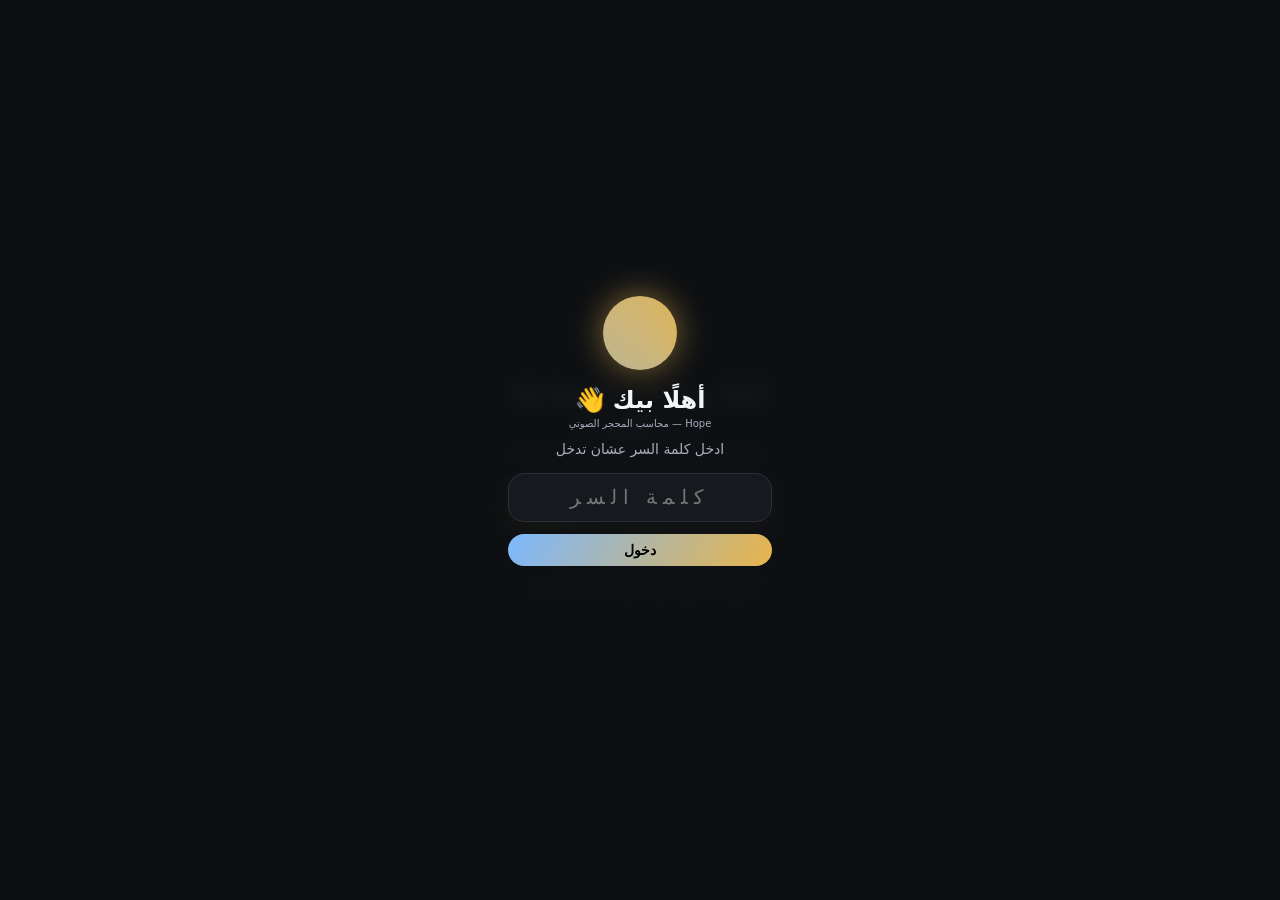
==== index.html @ be8435a7 "Hope v2.0 v13: public URL egptzone88.github.io, QR regenerated, sw v13" ====
<!doctype html>
<html lang="ar" dir="rtl">
<head>
<meta charset="utf-8" />
<meta name="viewport" content="width=device-width, initial-scale=1, viewport-fit=cover, user-scalable=no" />
<meta name="theme-color" content="#0e1013" />
<meta name="apple-mobile-web-app-capable" content="yes" />
<meta name="apple-mobile-web-app-status-bar-style" content="black" />
<meta name="apple-mobile-web-app-title" content="Hope v2.0" />
<link rel="manifest" href="/manifest.json" />
<link rel="apple-touch-icon" href="/icons/apple-touch-icon.png" />
<link rel="icon" type="image/png" href="/icons/icon-192.png" />
<link rel="stylesheet" href="/style.css" />
<title>Hope v2.0 — محجر حجر الفلتو</title>
</head>
<body data-state="boot" class="astra-v2">

<!-- ═══════ الدماغ الحي (خلف كل حاجة) ═══════ -->
<canvas id="brainCv" aria-hidden="true"></canvas>

<!-- ═══════ مقدمة «العقل» — شاشة ترحيب ساحرة بزر تخطٍّ direct للشات ═══════ -->
<div id="splash" class="splash">
  <div class="splash-inner">
    <div class="orb orb-hero" aria-hidden="true"></div>
    <h1 class="splash-title">Hope</h1>
    <p class="splash-sub">Hope — محاسب المحجر الصوتي</p>
    <p id="splashThought" class="splash-thought">عقله دلوقتي بيفكر…</p>
    <div class="splash-acts">
      <button id="splashSkip" class="btn-hero" type="button">ابدأ الشغل ➤</button>
    </div>
    <p class="splash-hint">اضغط «ابدأ» عشان تدخل على المحادثة والشات مباشرة</p>
  </div>
</div>

<!-- ═══════ الشريط العلوي ═══════ -->
<header id="top">
  <div id="orb" class="orb-sm" aria-hidden="true"></div>
  <div id="titles">
    <b>Hope</b>
    <span id="status">بيتهيأ…</span>
  </div>
  <button id="netSwitch" class="netswitch" data-mode="wait" type="button"
          title="حالة الشبكة — اضغط تحدّث">
    <span class="ns-track"><i class="ns-knob"></i></span>
    <span class="ns-txt" id="netSwTxt">CHECKING</span>
  </button>
  <button id="soundDot" class="sound-dot off" type="button" title="حالة الصوت — اضغط تفتح الصوت">🔇 <span class="sd-txt">الصوت مقفول</span></button>
  <button id="mindBtn" class="chip" type="button" title="شوف عالم عقله">🧠 عقله</button>
  <button id="brainBtn" class="chip" type="button" title="شوف شغله وهو بيحصل">⚡ شغله</button>
  <button id="qrBtn" class="ibtn" type="button" title="امسح بكاميرا التليفون">▦</button>
  <button id="googleBtn" class="chip ibtn" type="button" title="جوجل درايف">☁︎</button>
  <button id="newChat" class="ibtn" type="button" title="محادثة جديدة">🗨</button>
  <button id="setBtn" class="ibtn" type="button" title="إعدادات">⚙︎</button>
</header>

<!-- ═══════ لوحة الملاحة الحيّة — الهدف الحالي والمسافة (زي خرائط جوجل) ═══════ -->
<div id="navBar" class="navbar hidden" aria-hidden="true">
  <div class="nv-ico">🏁</div>
  <div class="nv-txt">
    <b id="nvTarget">—</b>
    <small id="nvMeta">—</small>
  </div>
  <div class="nv-prog"><i id="nvProg"></i></div>
  <button id="nvClose" class="nv-x" type="button" aria-label="إخفاء اللوحة">✕</button>
  <ul id="orderList" class="orders"></ul>
</div>

<!-- ═══════ الأعصاب الرئيسية (بتنبض مع شغله) ═══════ -->
<div id="regionLegend" aria-hidden="true">
  <button class="lchip" data-reg="front" type="button" style="--c:#4285f4"><i></i>تفكير وأدوات</button>
  <button class="lchip" data-reg="parietal" type="button" style="--c:#7cb8ff"><i></i>أفعال ونتيجة</button>
  <button class="lchip" data-reg="temporal" type="button" style="--c:#c77dff"><i></i>صوت وكلام</button>
  <button class="lchip" data-reg="occipital" type="button" style="--c:#3ddc84"><i></i>ذاكرة وملفات</button>
  <button class="lchip" data-reg="limbic" type="button" style="--c:#ff9d8a"><i></i>أسئلة وتعلّم</button>
  <button class="lchip" data-reg="stem" type="button" style="--c:#57d9e8"><i></i>اتصال وجوجل</button>
</div>

<!-- ═══════ شاشة: تكلّم (محادثة صوتية مع هوب — مفهوم Google Assistant) ═══════ -->
<section id="view-talk" class="view on">
<main id="chat" aria-live="polite"></main>

<!-- ═══════ اقتراحات ═══════ -->
<div id="chips" class="chips-wrap">
  <button class="sug" data-q="إيه أخبار ديون المحجر دلوقتي؟">الديون دلوقتي؟</button>
  <button class="sug" data-q="اعرض كشف المرتبات كامل">كشف المرتبات</button>
  <button class="sug" data-q="كسب ولا خسر في سبتمبر؟">كسب ولا خسر؟</button>
  <button class="sug" data-q="اقرا لي ملف الخزنة">اقرا الخزنة</button>
  <button class="sug" data-q="اعمل تقرير الشهر كله">تقرير الشهر</button>
  <button class="sug" data-q="إيه اللي محفوظ عندك عن محمد العرايشي؟">ذاكرتك</button>
</div>

<!-- ═══════ شريط الكتابة (شات كامل: إرفاق + إيموجي + صوت) ═══════ -->
<div id="composer">
  <button id="attachBtn" class="cbtn" type="button" aria-label="إرفاق" title="إرفاق">📎</button>
  <textarea id="text" rows="1" autocomplete="off" placeholder="اكتب لـهوب…"></textarea>
  <button id="emojiBtn" class="cbtn" type="button" aria-label="إيموجي" title="إيموجي">😊</button>
  <button id="sendBtn" class="cbtn sendbtn hidden" type="button" aria-label="إرسال" title="إرسال">➤</button>
  <button id="mic" type="button" aria-label="ميكروفون">
    <svg viewBox="0 0 24 24" width="26" height="26" fill="none">
      <path d="M12 15a3.5 3.5 0 0 0 3.5-3.5v-5a3.5 3.5 0 1 0-7 0v5A3.5 3.5 0 0 0 12 15Z" fill="currentColor"/>
      <path d="M6 11.5a6 6 0 0 0 12 0M12 17.5V21" stroke="currentColor" stroke-width="1.8" stroke-linecap="round"/>
    </svg>
    <span class="eq" aria-hidden="true"><i></i><i></i><i></i><i></i></span>
  </button>
</div>
<div id="attachMenu" class="popmenu hidden">
  <button type="button" data-a="image">🖼️ صورة من المعرض</button>
  <button type="button" data-a="camera">📷 كاميرا</button>
  <button type="button" data-a="file">📄 ملف / جدول</button>
  <button type="button" data-a="loc">📍 موقعي</button>
  <button type="button" data-a="screen">🖥 مشاركة شاشتي</button>
  <button type="button" data-a="devices">📡 أجهزة الشبكة</button>
</div>
<div id="emojiMenu" class="popmenu emoji hidden"></div>
<input id="upImage" type="file" accept="image/*" hidden />
<input id="upImageCam" type="file" accept="image/*" capture="environment" hidden />
<input id="upFile" type="file"
       accept=".txt,.csv,.md,.json,.log,.xml,.html,.htm,.py,.js,.sql,.ini,.yml,.yaml,.tsv,.xls,.xlsx"
       hidden />
</section>

<!-- ═══════ شاشة: المحادثات (Business Messages — رسائل العمل) ═══════ -->
<section id="view-chats" class="view">
  <div class="chats-head">
    <span>المحادثات</span>
    <span class="chats-me" id="imMe"></span>
    <button id="imNewGroup" class="ibtn hidden" type="button" title="جروب جديد">➕</button>
  </div>
  <div id="imList" class="chats-list"></div>
</section>

<!-- ═══════ شاشة: محادثة مفتوحة ═══════ -->
<section id="view-chat" class="view">
  <div class="chat-head">
    <button id="imBack" class="ibtn" type="button" title="رجوع">→</button>
    <div class="ch-av" id="imChatAv">🌤</div>
    <div class="ch-tt"><b id="imChatName">…</b><span id="imChatSub"></span></div>
  </div>
  <main id="imMsgs" class="im-msgs"></main>
  <div id="imComposer" class="im-composer">
    <button id="imLoc" class="ibtn" type="button" title="شارك موقعي">📍</button>
    <input id="imText" type="text" placeholder="اكتب رسالة…" autocomplete="off" />
    <button id="imRec" class="ibtn" type="button" title="سجّل رسالة صوتية">🎤</button>
    <button id="imSend" class="ibtn gold" type="button" title="ابعت">➤</button>
  </div>
</section>

<!-- ═══════ شاشة: المساعدون (مصنع مساعدات الشغل) ═══════ -->
<section id="view-agents" class="view">
  <div class="ag-head"><span>🤖 مساعدات الشغل</span>
    <p class="hint">من قوالب جاهزة — أو اصنع مساعدك الخاص باسمه وشغله ومهاراته</p>
  </div>
  <div id="agTemplates" class="ag-grid"></div>
  <div class="ag-build" id="agBuildBox">
    <h3>🛠 اصنع مساعدك الخاص</h3>
    <input id="agvName" type="text" placeholder="اسمه (مثال: مسؤول الشحن)" autocomplete="off" />
    <textarea id="agJob" rows="2" placeholder="شغله باختصار (مثال: بيتابع العربيات والشحنات اليومية)"></textarea>
    <div id="agSkills" class="ag-skills"></div>
    <button id="agCreate" class="btn-gold" type="button">اتبع المساعد ✔</button>
  </div>
</section>

<!-- ═══════ شريط التنقّل السفلي ═══════ -->
<nav id="nav">
  <button data-v="chats" type="button"><i>💬</i><span>المحادثات</span><em id="navUnread" class="badge hidden">0</em></button>
  <button data-v="talk" type="button" class="on"><i>🎙</i><span>تكلّم</span></button>
  <button data-v="agents" type="button"><i>🤖</i><span>المساعدون</span></button>
</nav>

<!-- ═══════ طبقة رمز الدخول ═══════ -->
<!-- ═══════ أول مرة: ترحيب + دخول جوجل + أمان ═══════ -->
<div id="welcome" class="overlay hidden">
  <div class="gate-card">
    <div class="orb orb-gate"></div>
    <h2>أهلًا بيك في <b>Hope</b> 🌤 — «هوب»</h2>
    <p class="bsub">مساعد مكتب محجر حجر الفلتو — شغّال محليًا على جهازك أنت:
      كل بياناتك (الإكسل، الذاكرة، واتساب) محفوظة على الـPC بتاعك، ومافيش أي طرف تالت
      ليه وصول غيرك أنت.</p>
    <div class="btn-row">
      <button id="welGoogle" class="btn-gold" type="button">ابدأ بحساب جوجل ☁︎</button>
      <button id="welLocal" class="mini" type="button">دخول محلي ➤</button>
    </div>
    <p class="bsub" id="welMsg"></p>
    <p class="bsub">🔒 الـAPI key بتاع جيميني بيفضل على الـPC مش على التليفون — والويب شغال
      برموز دخول خاصة بيك بس.</p>
  </div>
</div>

<div id="gate" class="overlay hidden">
  <div class="gate-card">
    <div class="orb orb-gate"></div>
    <h2>أهلًا بيك 👋</h2>
    <p class="bsub">Hope — محاسب المحجر الصوتي</p>
    <p>ادخل كلمة السر عشان تدخل</p>
    <input id="gateInput" type="password" inputmode="numeric" autocomplete="off" placeholder="كلمة السر" />
    <button id="gateBtn" type="button">دخول</button>
    <p id="gateErr" class="err"></p>
  </div>
</div>

<!-- ═══════ دخول بكلمة السر الوحيدة ═══════ -->
<div id="login" class="overlay hidden">
  <div class="gate-card">
    <div class="orb orb-gate"></div>
    <h2 id="lgTitle">تسجيل الدخول</h2>
    <p class="bsub" id="lgSub">كلمة السر بس — الدخول محلي على جهازك بس 🔒</p>
    <div id="lgStep1">
      <input id="lgPass" type="password" inputmode="numeric" dir="ltr"
             placeholder="كلمة السر" autocomplete="current-password" />
      <button id="lgMain" class="btn-gold" type="button">دخول ✔</button>
    </div>
    <p id="lgErr" class="err"></p>
    <p class="bsub">🔒 كل حاجة (الرسائل/الذكريات/الأرقام) محفوظة على الـPC بتاع المكتب —
      ومافيش طرف تالت بينكم.</p>
  </div>
</div>

<!-- ═══════ بانر التثبيت ═══════ -->
<div id="install" class="banner hidden">
  <span>ضيف Hope للشاشة الرئيسية</span>
  <button id="installYes" type="button">تثبيت</button>
  <button id="installNo" type="button" aria-label="إغلاق">✕</button>
</div>

<!-- ═══════ QR سريع — امسحه بكاميرا التليفون يفتح التطبيق ═══════ -->
<div id="qrOverlay" class="overlay hidden">
  <div class="gate-card qr-card">
    <div class="orb orb-gate"></div>
    <h2>افتح Hope من التليفون 📱</h2>
    <p class="bsub">وجّه كاميرا التليفون على الرمز ده — أو دوس على الأيقونة تحت.</p>
    <img id="qrImg" alt="QR" width="208" height="208" />
    <p id="qrUrl" class="qr-url"></p>
    <div class="qr-acts">
      <button id="qrOpen" type="button">افتح في تبويب جديد</button>
      <button id="qrNetlify" type="button" class="netlify-entry">
        <span class="net-icon">🚀</span> افتح على Netlify
      </button>
      <button id="qrClose" type="button" class="ghost">✕ إغلاق</button>
    </div>
    <p class="qr-hint">لو الكاميرا ما اشتغلتش: انسخ الرابط وافتحه في كروم على التليفون (نفس الواي فاي).</p>

    <!-- أيقونة التطبيق العامة — نفس اللوقو، قابلة للنقر والمسح -->
    <div class="netlify-qr-block">
      <p class="bsub">📲 رمز التطبيق على الإنترنت — امسحه أو دوس عليه:</p>
      <a id="netlifyQrLink" class="netlify-qr-link" href="https://egptzone88.github.io/"
         target="_blank" rel="noopener" title="افتح Hope على النت">
        <img id="qrNetlifyImg" src="/icons/qr-netlify.png" alt="QR تطبيق الإنترنت" width="176" height="176" />
      </a>
      <p class="bsub" dir="ltr">https://egptzone88.github.io/</p>
    </div>
  </div>
</div>

<!-- ═══════ شاشة العقل (وضع الواقع — شوف شغله وهو بيحصل) ═══════ -->
<div id="brain" class="brain hidden">
  <div class="brain-head">
    <b>🧠 عالم Hope</b>
    <span id="liveDot" class="livedot" title="بث حي">●</span>
    <button id="brainClose" class="bclose" type="button" aria-label="إغلاق">✕</button>
  </div>
  <div class="brain-tabs">
    <button data-bt="feed" class="on" type="button">النشاط الحي</button>
    <button data-bt="tasks" type="button">مهامه 📌</button>
    <button data-bt="notes" type="button">ملفاته 📂</button>
    <button data-bt="apps" type="button">وصلاته 🔗</button>
    <button data-bt="wa" type="button">واتساب 💬</button>
    <button data-bt="map" type="button">خريطة 🗺</button>
    <button data-bt="browse" type="button">متصفحه 🖥</button>
    <button data-bt="files" type="button">ملفات النظام 📁</button>
    <button data-bt="draw" type="button">رسم ✏️</button>
    <button data-bt="agents" type="button">مساعديه 🤖</button>
  </div>

  <!-- سؤال Hope للمدير (تعلّم ذاتي) -->
  <div id="qBox" class="qbox hidden">
    <div class="qhead">❓ Hope محتاج يفهم منك</div>
    <div id="qText" class="qtext"></div>
    <div id="qOpts" class="qopts"></div>
    <div class="qrow">
      <input id="qInput" placeholder="اكتب إجابتك…" />
      <button id="qSend" type="button">إرسال</button>
    </div>
  </div>

  <!-- سجل النشاط الحي -->
  <div id="bt-feed" class="btab on">
    <div id="feedList" class="feed"></div>
  </div>

  <!-- مهامه وتذكيراته (Hope بيوصّلها بتنبيه في ميعادها) -->
  <div id="bt-tasks" class="btab">
    <div id="taskList" class="feed"></div>
  </div>

  <!-- مساحة العمل: ملفاته، ذاكرته، ملاحظاته -->
  <div id="bt-notes" class="btab">
    <div id="wsList" class="feed"></div>
    <div id="wsRead" class="wsread hidden">
      <div class="wsread-head"><b id="wsTitle"></b><button id="wsClose" type="button">✕</button></div>
      <pre id="wsBody" class="wsbody"></pre>
      <div class="wsread-acts">
        <button id="wsAsk" class="btn-gold" type="button">🎙 اسأل Hope عنها</button>
      </div>
    </div>
  </div>

  <!-- المساعدين الفرعيين -->
  <div id="bt-agents" class="btab">
    <p class="hint">Hope بيستدعي مساعدين متخصصين يشتغلوا معاه في نفس الوقت — تقدر انت كمان تستدعيهم.</p>
    <div class="agent-chips">
      <button class="sug arole" type="button" data-role="مكتب" data-task="راجع ديون الموردين وقول مين أكبر دين">🧑‍💼 المكتب</button>
      <button class="sug arole" type="button" data-role="ذاكرة" data-task="لخص أهم الذكريات المحفوظة عن العاملين">🧠 الذاكرة</button>
      <button class="sug arole" type="button" data-role="تقارير" data-task="اقترح تقرير شهري مبسط للمدير">📊 التقارير</button>
      <button class="sug arole" type="button" data-role="جوجل" data-task="اشرحلي إيه اللي محتاج يتزامن على جوجل درايف">☁︎ جوجل</button>
      <button class="sug arole" type="button" data-role="تعلم" data-task="اقترح 3 حاجات جديدة تتعلمها عشان تخدم المدير أحسن">🎓 التعلم</button>
    </div>
    <form id="agentForm" class="agentform">
      <input id="agRole" placeholder="اسم المساعد (مكتب/ذاكرة/تقارير/جوجل/تعلم)" />
      <textarea id="agTask" rows="2" placeholder="المهمة…"></textarea>
      <button class="btn-gold" type="submit">🚀 استدعِ المساعد</button>
    </form>
    <div id="agentLog" class="feed"></div>
  </div>

  <!-- الوصلات (Applets): تطبيقات وخدمات خارجية -->
  <div id="bt-apps" class="btab">
    <p class="hint">وصّل Hope بأدوات برّه بضغطة واحدة — حساب جوجل، مفتاح جيت هاب، بريد SMTP…
      والمتصفح والطقس والواتساب مدمجين دايمًا.</p>
    <div id="apList" class="aplist"></div>
  </div>

  <!-- ✏️ لوحة الرسم (Canvas) — قلم/لون/ممحاة/تراجع/حفظ — لمس على التليفون -->
  <div id="bt-draw" class="btab">
    <div class="drawbar">
      <button id="dwPen" class="mini on" type="button">✏️ قلم</button>
      <input id="dwColor" type="color" value="#151515" title="لون القلم">
      <input id="dwSize" type="range" min="1" max="26" value="4" title="سُمك الخط">
      <button id="dwEraser" class="mini" type="button">🧽 ممحاة</button>
      <button id="dwUndo" class="mini" type="button">↩ تراجع</button>
      <button id="dwClear" class="mini" type="button">🗑 فضي</button>
      <button id="dwSave" class="mini gold" type="button">💾 حفظ PNG</button>
    </div>
    <canvas id="dwCv" class="drawcv"></canvas>
    <p class="hint">ارسم بإصبعك على التليفون أو بالماوس على الكمبيوتر — «حفظ» بينزّل الرسمة PNG على الجهاز.</p>
  </div>

  <!-- واتساب المدير: ردّ تلقائي على العمال والموردين بمستويات صلاحية -->
  <div id="bt-wa" class="btab">
    <p class="hint">واتسابك شغّال محليًا على الـPC بتاعك (من غير أي طرف تالت) —
      فعّل الردّ التلقائي في أي جروب، وحدّد صلاحية كل واحد يتكلم.</p>
    <div class="wa-bar">
      <span id="waSt" class="wa-st">بيحمّل…</span>
      <button id="waRefresh" class="mini" type="button">تحديث 🔄</button>
    </div>
    <div id="waChats" class="feed"></div>
    <div class="set-sec-head" style="margin-top:10px"><span>🔐 صلاحيات الأشخاص</span></div>
    <p class="hint">full = كل بيانات المحجر · self = مرتبه وأيامه هو · basic = بدون أرقام · none = ردود مهذبة فقط</p>
    <div id="waAccess" class="feed"></div>
  </div>

  <!-- خريطة المكان 3D: مواقع العمال (واتساب + GPS) -->
  <div id="bt-map" class="btab">
    <div class="map-bar">
      <button id="mapMe" class="mini gold" type="button">📍 شارك موقعي</button>
      <button id="mapRefresh" class="mini" type="button">تحديث 🔄</button>
      <span class="hint">آخر تحديث: <span id="mapTs">—</span></span>
    </div>
    <div id="map3d" class="map3d"><div class="map-msg" id="mapMsg">بنحمّل الخريطة… (أول مرة تحتاج إنترنت)</div></div>
    <div id="mapList" class="feed"></div>
  </div>

  <!-- متصفحه: يشوفه وهو بيفتح الصفحات (Browser-use شايف الشاشة) -->
  <div id="bt-browse" class="btab">
    <div class="brbar">
      <span class="brdot" aria-hidden="true"></span>
      <span id="brUrl">لسه ما فتحش حاجة…</span>
      <a id="brOpen" class="brlink hidden" target="_blank" rel="noopener" title="افتح في نافذة">↗</a>
    </div>
    <div id="brPreview" class="brpreview">
      <div id="brText" class="brtext">أي صفحة يفتحها Hope بتظهر هنا حيًا — العنوان والمتن —
        كأنك شايف شاشته وهو بيشتغل على المهمة.</div>
      <iframe id="brFrame" class="brframe hidden"
              sandbox="allow-scripts allow-popups allow-forms"
              title="صفحة Hope الحالية" referrerpolicy="no-referrer"></iframe>
    </div>
    <div id="brSteps" class="brsteps"></div>
  </div>

  <!-- 📁 متصفح الملفات الداخلي — يشوف ملفات Hope والذاكرة المخزنة -->
  <div id="bt-files" class="btab">
    <div class="file-browser">
      <div class="file-header">
        <span>📁 ملفات النظام والذاكرة</span>
        <div class="file-path" id="filePath">.</div>
      </div>
      <div class="file-list" id="fileList"></div>
      <div class="file-actions">
        <button id="fileRefresh" class="mini" type="button">تحديث 🔄</button>
        <button id="fileUp" class="mini" type="button">↑ إلى الأعلى</button>
      </div>
    </div>
    <!-- مشاهد الملف -->
    <div id="fileViewer" class="file-viewer hidden">
      <div class="file-view-head">
        <span id="fileViewName"></span>
        <button id="fileViewClose" type="button">✕</button>
        <button id="fileViewAsk" class="btn-gold" type="button">🎙 اسأل Hope عنها</button>
      </div>
      <div class="file-view-body">
        <pre id="fileViewContent"></pre>
      </div>
    </div>
  </div>
</div>

<div id="toast" class="toast hidden"></div>

<!-- ═══════ الإعدادات ═══════ -->
<div id="setSheet" class="overlay hidden">
  <div class="gate-card set-card">
    <div class="orb orb-gate"></div>
    <h2>⚙︎ إعدادات Hope</h2>
    <label class="setrow"><span>صوت Hope</span>
      <select id="voiceSel">
        <option>Puck</option><option>Kore</option><option>Charon</option>
        <option>Fenrir</option><option>Aoede</option><option>Leda</option><option>Zephyr</option>
      </select>
    </label>
    <div class="setrow"><span>رابط التطبيق على Netlify 🌐</span>
      <input id="netlifyUrl" type="url" placeholder="https://egptzone88.github.io/" dir="ltr" />
    </div>
    <div class="setrow"><span>تنبيهات أسئلته 🔔</span>
      <button id="notifBtn" class="mini" type="button">تفعيل</button></div>
    <div class="setrow"><span>سجل المحادثة</span>
      <button id="setNewChat" class="mini" type="button">محادثة جديدة 🗨</button></div>
    <div class="setrow"><span>لوحة التحكم الكاملة</span>
      <a class="mini alink" href="/panel">↗ فتح</a></div>

    <!-- ── المكالمة الصوتية الدائم (Wake word — «هوب» يصحى لوحده) ── -->
    <div class="set-sec-head" id="callHead">
      <span>📞 مكالمة صوتية دائمة</span>
      <button id="callToggle" class="mini" type="button">عرض ▾</button>
    </div>
    <div id="callBox" class="set-sec hidden">
      <p class="bsub">فعّل ده والتليفون بيفضل يسمع باسمي «هوب» — أول ما تقوله بيفتح
        ويسمعك ويردّ عليك من غير ما تفتح التطبيق ولا تضغط حاجة. زي مكالمة مفتوحة معاك.</p>
      <div class="setrow"><span>الاستماع الدائم</span>
        <button id="alwaysBtn" class="mini" type="button">🔇 فعّل مكالمة صوتية</button></div>
      <p class="bsub">📱 أول ما تقول «هوب» أو «يا هوب» بيفتح ويستقبلك. اسأله وقوله
        «خلاص» أو «كفاية» يقفل المايك ويرجع يستنى تاني.</p>
      <p class="bsub">🔋 نصيحة: سيب التليفون موصول بالشاحن وافتح التطبيق في الخلفية
        عشان الاستماع ما يفصلش.</p>
      <div class="btn-row"><button id="wakeWl" class="mini" type="button">إبقاء الشاشة مفتوحة 🌙</button></div>
    </div>

    <!-- ── الأذونات (وضع إذن مبسّط — أيقونة لكل صلاحية) ── -->
    <div class="set-sec-head" id="permHead">
      <span>🔐 الأذونات</span>
      <button id="permToggle" class="mini" type="button">عرض ▾</button>
    </div>
    <div id="permBox" class="set-sec hidden">
      <p class="bsub">كل صلاحية ليها وظيفة واضحة — دوس على أي صف تمنحه، أو «امنح الكل» مرة واحدة.</p>
      <div id="permList" class="perm-list"></div>
      <div class="btn-row"><button id="permAll" class="mini gold" type="button">امنح الكل ⚡</button></div>
      <p class="bsub">🔒 كل الأذونات دي بتشتغل محليًا — مافيش أي بيانات بتتبعت لجهة تالتة غير جيميني (للجواب الصوتي) بس.</p>
    </div>

    <!-- ── المزوّدات ── -->
    <div class="set-sec-head" id="provHead">
      <span>🧩 مزوّدات الذكاء الاصطناعي</span>
      <button id="provToggle" class="mini" type="button">عرض ▾</button>
    </div>
    <div id="provBox" class="set-sec hidden">
      <p class="bsub">اختار تشتغل بأونلاين (مفتاحك أنت) أو محلي على جهازك. خطوات بسيطة:</p>
      <div class="prov-active" id="provActive">—</div>
      <div id="provList" class="chip-list"></div>
      <div class="mini-form">
        <select id="provKind">
          <option value="gemini">جوجل جيميني (أونلاين)</option>
          <option value="openai">متوافق مع OpenAI (OpenRouter/Groq/DeepSeek…)</option>
          <option value="ollama">Ollama (محلي — بدون إنترنت)</option>
        </select>
        <input id="provName" type="text" placeholder="اسم يسهل تذكّره (اختياري)">
        <input id="provBase" type="text" placeholder="العنوان (base_url) — فيه افتراضي">
        <input id="provKey" type="password" placeholder="المفتاح API (اختياري للـOllama)">
        <input id="provModel" type="text" placeholder="اسم الموديل (مثل gemini-2.5-flash)">
        <div class="btn-row">
          <button id="provTest" class="mini" type="button">تجربة الاتصال</button>
          <button id="provSave" class="mini gold" type="button">حفظ ✔</button>
          <button id="provNew" class="mini" type="button">جديد ➕</button>
        </div>
        <div id="provMsg" class="bsub"></div>
      </div>

      <!-- مفاتيح جيميني — تبديل تلقائي لو مفتاح اتعذّر (429) -->
      <div class="prov-active">🔑 مفاتيح جيميني (تبديل تلقائي عند الازدحام)</div>
      <p class="bsub">لو مفتاح رجّع «429» بيبرّد لوحده ونجرّب اللي بعده تلقائيًا —
        ضيف أي مفتاح تاني هنا من غير ما تغيّر حاجة.</p>
      <div id="keyList" class="chip-list"></div>
      <div id="keyReady" class="bsub">—</div>
      <div class="mini-form">
        <input id="keyNew" type="password" dir="ltr" autocomplete="off"
               placeholder="مفتاح جيميني جديد (AI Studio)" />
        <div class="btn-row">
          <button id="keyAdd" class="mini gold" type="button">إضافة مفتاح ➕</button>
        </div>
        <div id="keyMsg" class="bsub"></div>
      </div>
    </div>

    <!-- ── موديل جوجل على الجهاز (أوفلاين كامل) ── -->
    <div class="set-sec-head" id="odHead">
      <span>📱 موديل جوجل على الجهاز (أوفلاين كامل)</span>
      <button id="odToggle" class="mini" type="button">عرض ▾</button>
    </div>
    <div id="odBox" class="set-sec hidden">
      <p class="bsub">Gemma (جوجل) شغّال جوّه المتصفح نفسه: لو السيرفر قطع
        (الواي فاي فصل / بره المكتب) الردود بتيجي من الجهاز — صفر إنترنت،
        صفر اشتراك، وكل البيانات بتفضل عندك. أول تنزيل بس محتاج نت
        وبيتخزّن في المتصفح للأبد.</p>
      <div class="prov-active" id="odStatus">—</div>
      <div id="odProgressWrap" class="od-progress hidden"><div id="odProgress"></div></div>
      <div class="mini-form">
        <select id="odModel">
          <option value="gemma-4-E2B-it-q4f16_1-MLC">Gemma 4 E2B — الأقوى (تنزيل ≈2.9GB)</option>
          <option value="gemma-2-2b-it-q4f16_1-MLC-1k">Gemma 2 2B — متوازن (تنزيل ≈1.6GB)</option>
          <option value="gemma3-1b-it-q4f16_1-MLC">Gemma 3 1B — أخف وأسرع للهواتف (تنزيل ≈750MB)</option>
        </select>
        <div class="btn-row">
          <button id="odOn" class="mini gold" type="button">تنزيل وتفعيل ⬇</button>
          <button id="odOff" class="mini" type="button">إيقاف ✕</button>
        </div>
        <div id="odMsg" class="bsub"></div>
      </div>
      <p class="bsub">💡 للموبايل اختار موديل أخف (Gemma 3 1B) — وللّاب اختار
        Gemma 4 E2B. التفعيل ده على الجهاز الحالي بس (كل جهاز بينزّل مرّة).</p>
    </div>

    <!-- ── موديلات أوفلاين على السيرفر (Gemma على Ollama) ── -->
    <div class="set-sec-head" id="ollHead">
      <span>💾 موديلات أوفلاين على السيرفر (Gemma — بدون إنترنت)</span>
      <button id="ollToggle" class="mini" type="button">عرض ▾</button>
    </div>
    <div id="ollBox" class="set-sec hidden">
      <p class="bsub">لو حبيت تشغّل موديل محلي على الـPC نفسه (Ollama) عشان تشتغل
        من غير إنترنت نهائيًا — نزّله من هنا بضغطة واحدة والسيرفر يتابع التقدّم.
        ده غير موديل المتصفح اللي فوق (اللي بيشتغل على التليفون لوحده).</p>
      <div class="prov-active" id="ollStatus">—</div>
      <div id="ollProgWrap" class="od-progress hidden"><div id="ollProg"></div></div>
      <div id="ollMsg" class="bsub"></div>
      <div class="mini-form">
        <div id="ollInstalled" class="chip-list bsub">—</div>
        <div class="bsub">📌 مقترح للتنزيل:</div>
        <div id="ollCatalog" class="chip-list"></div>
      </div>
      <p class="bsub">💡 Gemma 4B أحسن توازن للاستخدام اليومي — وكل الموديلات دي
        بتفضل على جهازك انت بس، ما بتتبعتش لجهة تالتة.</p>
    </div>

    <!-- ── المساعدات المخصّصة ── -->
    <div class="set-sec-head" id="agentHead">
      <span>🤖 المساعدات المتخصّصة</span>
      <button id="agentToggle" class="mini" type="button">عرض ▾</button>
    </div>
    <div id="agentBox" class="set-sec hidden">
      <p class="bsub">اضف مساعد متخصص بنفسك — أو اطلب من Hope يعمله («اعمل مساعد فاحص ديون»).</p>
      <div id="agentList" class="chip-list"></div>
      <div class="mini-form">
        <input id="agName" type="text" placeholder="اسم المساعد (مثل: فاحص ديون)">
        <input id="agSpec" type="text" placeholder="التخصص باختصار">
        <input id="agPrompt" type="text" placeholder="شخصيته/تعليماته (اختياري)">
        <div class="btn-row">
          <button id="agSave" class="mini gold" type="button">إضافة ➕</button>
          <button id="agRefresh" class="mini" type="button">تحديث 🔄</button>
        </div>
        <div id="agMsg" class="bsub"></div>
      </div>
    </div>

    <!-- ── المستخدمون (دخول بالتليفون — للمدير) ── -->
    <div class="set-sec-head" id="usrHead">
      <span>👥 المستخدمون (دخول بالتليفون)</span>
      <button id="usrToggle" class="mini" type="button">عرض ▾</button>
    </div>
    <div id="usrBox" class="set-sec hidden">
      <p class="bsub">العمال يدخلوا برقم تليفونهم + PIN. كود الـOTP بيوصل هنا
        (صندوق محلي بدل الـSMS):</p>
      <div id="usrList" class="chip-list"></div>
      <div id="usrOtps" class="bsub"></div>
      <div class="mini-form">
        <input id="usrPhone" type="tel" dir="ltr" inputmode="numeric" maxlength="11"
               placeholder="رقم التليفون 01xxxxxxxxx" />
        <input id="usrName" type="text" placeholder="الاسم (يظهر في المحادثات)" />
        <input id="usrPin" type="password" dir="ltr" inputmode="numeric"
               placeholder="PIN (٤ أرقام أو أكتر)" />
        <select id="usrAccess">
          <option value="self">self — هو بس (مرتبه وأيامه)</option>
          <option value="basic">basic — معلومات عامة بدون أرقام</option>
          <option value="full">full — كل بيانات المحجر</option>
          <option value="none">none — ردود مهذبة فقط</option>
        </select>
        <div class="btn-row">
          <button id="usrAdd" class="mini gold" type="button">إضافة ➕</button>
          <button id="usrRefresh" class="mini" type="button">تحديث 🔄</button>
        </div>
        <div id="usrMsg" class="bsub"></div>
      </div>
    </div>

    <p class="bsub">Hope v2 — محجر حجر الفلتو</p>
    <button id="setClose" class="btn-gold" type="button">تمام</button>
  </div>
</div>

<script src="/brain.js"></script>
<script src="/store.js"></script>
<script src="/offline.js"></script>
<script src="/sync.js"></script>
<script src="/ondevice.js"></script>
<script src="/app.js"></script>
<script src="/im.js"></script>
</body>
</html>
---- style.css ----
/* ═══════════════════════════════════════════════════
   Hope · هوب — محجر حجر الفلتو · واجهة Gemini-style داكنة
   ═══════════════════════════════════════════════════ */
/* Astra 6 V2 Design Tokens — Hope v2.0 */
:root {
  --bg0: #0e1013;
  --bg1: #16191e;
  --bg2: #1e232a;
  --fg0: #f2f4f7;
  --fg1: #a8b0bd;
  --line: #2a3038;
  --brand: #e8b44a;
  --ok: #35c98a;
  --warn: #f5c518;
  --danger: #ef6b6b;
  --info: #7cb8ff;
  --shadow: rgba(14, 16, 19, .4);
  --radius: 10px;
  --radius-lg: 16px;
  --radius-full: 999px;
  --space-1: 4px;
  --space-2: 8px;
  --space-3: 12px;
  --space-4: 16px;
  --space-5: 24px;
  --space-6: 32px;
  --type-xs: 10px;
  --type-s: 12px;
  --type-m: 14px;
  --type-l: 16px;
  --type-xl: 20px;
  --type-xxl: 28px;
  --safe-t: env(safe-area-inset-top, 0px);
  --safe-b: env(safe-area-inset-bottom, 0px);
}
* { box-sizing: border-box; -webkit-tap-highlight-color: transparent; }
html, body { height: 100%; }
body {
  margin: 0; background: var(--bg0); color: var(--fg0);
  font-family: "IBM Plex Sans Arabic", "Tajawal", "Segoe UI", Tahoma, system-ui, sans-serif;
  display: flex; flex-direction: column; overflow: hidden;
  overscroll-behavior: none;
  direction: rtl;
}

/* ═══════ الدماغ الحي (كانفس ورا كل حاجة) ═══════ */
#brainCv {
  position: fixed; inset: 0; width: 100%; height: 100%;
  z-index: 0; pointer-events: none;
  transition: opacity .55s ease, transform .55s ease, filter .55s ease;
}
/* المحادثة فوق الدماغ بطبقة شبه شفافة */
#top, #chat, #chips, #composer { position: relative; z-index: 1; }
#chat { background: linear-gradient(180deg, rgba(14,15,19,0) 0%, rgba(14,15,19,.28) 22%, rgba(14,15,19,.48) 100%); }

/* لما يفتح شاشة الشغله → الدماغ يرجع للخلفية تحت الفيد ويفضل حيّ */
body.brain-open #brainCv {
  transform: scale(.72) translateY(30%);
  opacity: .95; filter: brightness(1.2) saturate(.95);
}

/* ═══════ مقدمة «العقل» — شاشة ترحيب ساحرة + زر تخطٍّ ═══════ */
.splash {
  position: fixed; inset: 0; z-index: 40;
  display: flex; align-items: center; justify-content: center;
  background: radial-gradient(ellipse at 50% 42%, rgba(10,12,22,.2) 0%, rgba(8,9,15,.72) 70%, rgba(6,7,12,.9) 100%);
  transition: opacity .6s ease, visibility .6s ease;
  padding: 24px;
}
.splash.gone { opacity: 0; visibility: hidden; pointer-events: none; }
.splash-inner {
  text-align: center; max-width: 460px;
  animation: splashRise .9s cubic-bezier(.2,.8,.2,1);
}
@keyframes splashRise { from { opacity: 0; transform: translateY(22px) scale(.97); } to { opacity: 1; transform: none; } }
.orb-hero {
  width: 108px; height: 108px; border-radius: 50%; margin: 0 auto 22px;
  background: var(--grad); background-size: 340% 340%;
  animation: spinGrad 8s linear infinite, heroPulse 3.2s ease-in-out infinite;
  box-shadow: 0 0 44px rgba(120,110,255,.6), 0 0 90px rgba(90,130,255,.35);
}
@keyframes heroPulse { 0%,100% { transform: scale(1); } 50% { transform: scale(1.07); } }
.splash-title {
  font-size: 40px; margin: 0 0 6px; letter-spacing: .5px;
  background: linear-gradient(90deg, #9cc0ff, #c9a8ff, #ff9d8a);
  -webkit-background-clip: text; background-clip: text; color: transparent;
  filter: drop-shadow(0 2px 18px rgba(140,150,255,.4));
}
.splash-sub { font-size: 16px; color: var(--text); opacity: .92; margin: 0 0 18px; }
.splash-thought {
  font-size: 13.5px; color: #9bb7ff; min-height: 20px; margin: 0 auto 26px;
  max-width: 90%; opacity: .85; font-style: italic;
}
.splash-acts { display: flex; gap: 12px; justify-content: center; }
.btn-hero {
  border: none; cursor: pointer; font-family: inherit;
  background: linear-gradient(90deg, #4285f4, #9b72cb); color: #fff;
  font-size: 17px; font-weight: 600; padding: 14px 38px; border-radius: 999px;
  box-shadow: 0 8px 30px rgba(80,110,255,.5);
  transition: transform .2s ease, box-shadow .2s ease;
}
.btn-hero:hover { transform: translateY(-2px) scale(1.03); box-shadow: 0 12px 40px rgba(80,110,255,.65); }
.btn-hero:active { transform: scale(.98); }
.splash-hint { font-size: 12px; color: var(--muted); margin-top: 18px; }
/* وضع «العقل» من الهيدر: نفس الإخفاء لكن بزر رجوع */
body.mindview .splash { opacity: 0; visibility: hidden; pointer-events: none; }

/* ═══════ الرأس ═══════ */
#top {
  display: flex; align-items: center; gap: var(--space-2);
  padding: calc(var(--space-2) + var(--safe-t)) var(--space-3) var(--space-2);
  border-bottom: 1px solid var(--line);
  background: rgba(22, 25, 30, .88); backdrop-filter: blur(12px);
  z-index: 5;
}
.orb-sm {
  width: 34px; height: 34px; border-radius: 50%;
  background: conic-gradient(from 0deg, var(--brand), var(--info), var(--brand));
  background-size: 300% 300%;
  animation: spinGrad 7s linear infinite;
  box-shadow: 0 0 14px rgba(232, 180, 74, .45);
  flex: 0 0 auto;
}
#titles { flex: 1; min-width: 0; display: flex; flex-direction: column; line-height: 1.25; }
#titles b { font-size: var(--type-l); color: var(--fg0); }
#status { font-size: var(--type-xs); color: var(--fg1); }
.chip {
  border: 1px solid var(--line); background: var(--bg1); color: var(--fg1);
  border-radius: var(--radius-full); padding: var(--space-1) var(--space-3);
  font-size: var(--type-s); cursor: pointer; transition: all .25s; flex: 0 0 auto;
}
.chip.ok { color: var(--ok); border-color: rgba(53, 201, 138, .5); }
.chip.warn { color: var(--warn); border-color: rgba(245, 197, 24, .4); }

/* ═══════ مفتاح الشبكة — ONLINE / OFFLINE (مفتاح حقيقي بحركة) ═══════ */
.netswitch {
  display: inline-flex; align-items: center; gap: var(--space-2); flex: 0 0 auto;
  background: rgba(255, 255, 255, .05); border: 1px solid rgba(255, 255, 255, .12);
  border-radius: var(--radius-full); padding: var(--space-1) var(--space-3) var(--space-1) var(--space-1);
  cursor: pointer; transition: all .25s; direction: ltr; color: inherit;
}
.netswitch:hover { border-color: rgba(255, 255, 255, .32); transform: translateY(-1px); }
.ns-track {
  position: relative; width: 30px; height: 16px; border-radius: var(--radius-full);
  background: #3a3f4a; transition: background .3s, box-shadow .3s; flex: 0 0 auto;
}
.ns-knob {
  position: absolute; top: 2px; left: 2px; width: 12px; height: 12px;
  border-radius: 50%; background: #cfd4dd;
  transition: left .3s cubic-bezier(.4, 1.6, .6, 1), background .3s;
}
.ns-txt { font-size: var(--type-xs); font-weight: 700; letter-spacing: .6px; color: var(--fg1); }
/* 🟢 ONLINE — أخضر والزرار على اليمين */
.netswitch[data-mode="on"] .ns-track { background: var(--ok); box-shadow: 0 0 9px rgba(53, 201, 138, .55); }
.netswitch[data-mode="on"] .ns-knob { left: 16px; background: #7ee2a8; }
.netswitch[data-mode="on"] .ns-txt { color: var(--ok); }
/* 🟠 OFFLINE ومفعّل (سيرفر بلا إنترنت) — كهرماني والزرار على الشمال */
.netswitch[data-mode="local"] .ns-track { background: #6d5212; box-shadow: 0 0 9px rgba(245, 197, 24, .4); }
.netswitch[data-mode="local"] .ns-knob { left: 2px; background: var(--warn); }
.netswitch[data-mode="local"] .ns-txt { color: var(--warn); }
/* ⚪ OFFLINE (مافيش اتصال بالسيرفر) — رمادي نابض */
.netswitch[data-mode="off"] .ns-track { background: #343843; }
.netswitch[data-mode="off"] .ns-knob { left: 2px; background: #8a90a0; animation: pulse 1.6s infinite; }
.netswitch[data-mode="off"] .ns-txt { color: #8a90a0; }
/* ⏳ بيجرّب */
.netswitch[data-mode="wait"] .ns-knob { animation: pulse 1.2s infinite; }
@keyframes pulse { 0%, 100% { opacity: 1; } 50% { opacity: .4; } }

/* ═══════ شريط الأعصاب الرئيسية (بتنبض مع الشغل) ═══════ */
#regionLegend {
  display: flex; gap: 6px; overflow-x: auto; scrollbar-width: none;
  padding: 6px 12px; position: relative; z-index: 1;
  background: rgba(14, 15, 19, .55); backdrop-filter: blur(8px);
}
#regionLegend::-webkit-scrollbar { display: none; }
.lchip {
  display: inline-flex; align-items: center; gap: 6px; white-space: nowrap;
  border: 1px solid var(--line); background: rgba(26, 29, 37, .8); color: var(--muted);
  border-radius: 999px; padding: 5px 11px; font-size: 11.5px;
  cursor: pointer; font-family: inherit; transition: all .3s;
}
.lchip i {
  width: 8px; height: 8px; border-radius: 50%; flex: 0 0 auto;
  background: var(--c); box-shadow: 0 0 6px var(--c);
  animation: nerveIdle 2.6s ease-in-out infinite;
}
.lchip:nth-child(2) i { animation-delay: .4s; }
.lchip:nth-child(3) i { animation-delay: .8s; }
.lchip:nth-child(4) i { animation-delay: 1.2s; }
.lchip:nth-child(5) i { animation-delay: 1.6s; }
.lchip:nth-child(6) i { animation-delay: 2s; }
.lchip.fire {
  color: var(--text); border-color: var(--c);
  background: color-mix(in srgb, var(--c) 22%, transparent);
  box-shadow: 0 0 14px color-mix(in srgb, var(--c) 55%, transparent);
  animation: nerveFire .8s ease;
}
.lchip.fire i { transform: scale(1.7); box-shadow: 0 0 12px var(--c); }
@keyframes nerveIdle { 0%, 100% { opacity: .55; transform: scale(1); } 50% { opacity: 1; transform: scale(1.25); } }
@keyframes nerveFire {
  0% { transform: scale(1); } 25% { transform: scale(1.09); } 60% { transform: scale(.99); } 100% { transform: scale(1); }
}

/* ═══════ المحادثة (زجاجي — الدماغ يفضّل باين وراها) ═══════ */
#chat {
  flex: 1; overflow-y: auto; padding: 16px 14px 8px;
  display: flex; flex-direction: column; gap: 12px;
  scroll-behavior: smooth;
  /* شريط ثابت فوق المحادثة: عشان «فكرة هوب الحالية» تفضل باينة فوق الدماغ */
  margin-top: 52px;
  /* زجاجي شفاف: الدماغ الحي يشوف من فوق وخلف الرسائل (ما بنستبعدهش) */
  background: transparent;
  -webkit-mask-image: linear-gradient(180deg, transparent 0, rgba(0,0,0,.35) 40px, #000 120px);
  mask-image: linear-gradient(180deg, transparent 0, rgba(0,0,0,.35) 40px, #000 120px);
}
/* لما تكون في وضع «العقل» (المقدمة) → المحادثة تتلاشى وتذهب للخلف */
body.mindview #chat,
body.mindview #chips,
body.mindview #composer { opacity: 0; pointer-events: none; transform: translateY(14px); }
#chat, #chips, #composer { transition: opacity .5s ease, transform .5s ease; }
.msg { max-width: 86%; animation: rise .25s ease; }
.msg.user {
  align-self: flex-start;          /* RTL: المستخدم على اليمين */
  background: var(--bg1); color: var(--fg0);
  backdrop-filter: blur(9px); -webkit-backdrop-filter: blur(9px);
  border: 1px solid rgba(232, 180, 74, .3);
  padding: var(--space-3) var(--space-4); border-radius: var(--radius-lg) var(--radius-lg) var(--radius) var(--radius-lg);
  white-space: pre-wrap; word-break: break-word; font-size: var(--type-l);
  box-shadow: 0 6px 22px var(--shadow);
}
/* نص حي وهو بتكلم — بيتكتب كلمة كلمة تحت آخر رسالة */
.msg.caption {
  align-self: flex-start; opacity: .85; font-style: italic;
  background: var(--bg1); border: 1px dashed rgba(232, 180, 74, .45);
  animation: none; position: relative;
}
.msg.caption::after {
  content: ""; display: inline-block; width: 7px; height: 15px;
  background: var(--brand); margin-right: 3px; vertical-align: -2px;
  animation: caret .8s steps(1) infinite;
}
@keyframes caret { 50% { opacity: 0; } }
/* تفكير هوب الداخلي — سطر خافت تحت الرد */
.msg.thought {
  max-width: 94%; font-size: var(--type-xs); line-height: 1.65;
  color: var(--fg1); opacity: .9; white-space: pre-wrap; word-break: break-word;
  direction: ltr; unicode-bidi: plaintext;
  border-inline-start: 2px solid var(--info);
  padding-inline-start: var(--space-2); animation: none;
}
.msg.bot {
  align-self: flex-end; max-width: 100%;
  display: flex; gap: var(--space-3); align-items: flex-start;
}
.msg.bot .dot {
  width: 10px; height: 10px; border-radius: 50%; margin-top: 7px;
  background: conic-gradient(from 0deg, var(--brand), var(--info), var(--brand));
  background-size: 300% 300%;
  animation: spinGrad 6s linear infinite; flex: 0 0 auto;
}
.msg.bot .body {
  flex: 1; line-height: 1.75; font-size: var(--type-l); white-space: pre-wrap; word-break: break-word;
  background: var(--bg2); backdrop-filter: blur(10px); -webkit-backdrop-filter: blur(10px);
  border: 1px solid rgba(255, 255, 255, .07); border-radius: var(--radius-lg) var(--radius-lg) var(--radius-lg) var(--radius);
  padding: var(--space-2) var(--space-3); text-shadow: 0 1px 8px rgba(0, 0, 0, .5);
  box-shadow: 0 6px 22px var(--shadow);
}
.msg.tool {
  align-self: flex-end; font-size: var(--type-xs); color: var(--brand);
  background: rgba(232, 180, 74, .08); border: 1px solid rgba(232, 180, 74, .3);
  border-radius: var(--radius-full); padding: var(--space-1) var(--space-3); direction: ltr; text-align: right;
}
.msg.sys { align-self: center; font-size: var(--type-s); color: var(--fg1); }
.msg.review {
  align-self: flex-start; display: inline-flex; align-items: center; gap: var(--space-2);
  font-size: var(--type-xs); direction: rtl; color: var(--ok);
  background: rgba(53, 201, 138, .1); border: 1px solid rgba(53, 201, 138, .35);
  border-radius: var(--radius-full); padding: var(--space-1) var(--space-3); max-width: 92%;
}
.msg.review.low {
  color: #ffc75f; background: rgba(245, 197, 24, .09);
  border-color: rgba(245, 197, 24, .4);
}
.msg.err { align-self: center; font-size: var(--type-s); color: var(--danger); background: rgba(239, 107, 107, .1);
           border: 1px solid rgba(239, 107, 107, .35); border-radius: var(--radius); padding: var(--space-2) var(--space-3); }
.dots i {
  display: inline-block; width: 7px; height: 7px; margin: 0 2px; border-radius: 50%;
  background: var(--muted); animation: bounce 1.1s infinite;
}
.dots i:nth-child(2) { animation-delay: .15s; }
.dots i:nth-child(3) { animation-delay: .3s; }

/* ═══════ الاقتراحات ═══════ */
.chips-wrap {
  display: flex; gap: 8px; overflow-x: auto; padding: 6px 14px 4px;
  scrollbar-width: none; flex: 0 0 auto;
}
.chips-wrap::-webkit-scrollbar { display: none; }
.sug {
  white-space: nowrap; border: 1px solid var(--line); background: var(--bg1);
  color: var(--fg1); border-radius: var(--radius-full); padding: var(--space-2) var(--space-3);
  font-size: var(--type-s); cursor: pointer;
}
.sug:active { background: var(--bg2); }

/* ═══════ شريط الكتابة ═══════ */
#composer {
  display: flex; align-items: center; gap: 10px;
  padding: 8px 14px calc(12px + var(--safe-b));
}
#text {
  flex: 1; background: var(--bg1); border: 1px solid var(--line);
  border-radius: var(--radius-full); color: var(--fg0); font-size: var(--type-m);
  padding: var(--space-3) var(--space-4); outline: none; transition: border-color .2s;
}
#text:focus { border-color: var(--brand); }
#mic {
  position: relative; width: 54px; height: 54px; border-radius: 50%;
  border: none; cursor: pointer; flex: 0 0 auto;
  background: var(--bg2); color: var(--fg1);
  display: grid; place-items: center;
  transition: box-shadow .3s, transform .15s;
}
#mic:active { transform: scale(.94); }
#mic .eq { display: none; }

/* حالات الميكروفون عبر body[data-state] */
body[data-state="listening"] #mic {
  background: linear-gradient(140deg, var(--ok), var(--info)); color: #06210f;
  box-shadow: 0 0 0 0 rgba(53, 201, 138, .55); animation: pulse 1.6s ease-out infinite;
}
body[data-state="speaking"] #mic {
  background: linear-gradient(140deg, var(--info), var(--brand)); color: #10061d;
  box-shadow: 0 0 18px rgba(124, 184, 255, .55);
}
body[data-state="thinking"] #mic {
  background: linear-gradient(140deg, var(--warn), var(--danger)); color: #241302;
  animation: wobble 1.2s ease-in-out infinite;
}
body[data-state="connecting"] #mic, body[data-state="boot"] #mic { opacity: .55; }
body[data-state="listening"] #mic svg, body[data-state="speaking"] #mic svg { display: none; }
body[data-state="listening"] #mic .eq, body[data-state="speaking"] #mic .eq {
  display: flex; gap: 3px; align-items: center; height: 22px;
}
.eq i { width: 4px; border-radius: 2px; background: currentColor; animation: eq .9s ease-in-out infinite; }
.eq i:nth-child(1) { height: 40%; animation-delay: 0s; }
.eq i:nth-child(2) { height: 90%; animation-delay: .18s; }
.eq i:nth-child(3) { height: 60%; animation-delay: .32s; }
.eq i:nth-child(4) { height: 80%; animation-delay: .5s; }

/* ═══════ طبقة الدخول ═══════ */
.overlay {
  position: fixed; inset: 0; z-index: 50; display: grid; place-items: center;
  background: rgba(14, 16, 19, .96); backdrop-filter: blur(8px);
}
.overlay.hidden { display: none; }
.gate-card { text-align: center; padding: 28px; max-width: 320px; }
.gate-card h2 { margin: 16px 0 6px; color: var(--fg0); }
.gate-card p { color: var(--fg1); font-size: var(--type-m); margin: 0 0 var(--space-4); }
.orb-gate { width: 74px; height: 74px; border-radius: 50%; margin: 0 auto;
  background: conic-gradient(from 0deg, var(--brand), var(--info), var(--brand));
  background-size: 300% 300%; animation: spinGrad 7s linear infinite;
  box-shadow: 0 0 34px rgba(232, 180, 74, .5); }
#gateInput {
  width: 100%; text-align: center; letter-spacing: 6px; font-size: var(--type-xl);
  background: var(--bg1); border: 1px solid var(--line); color: var(--fg0);
  border-radius: var(--radius-lg); padding: var(--space-3); outline: none; margin-bottom: var(--space-3);
}
#gateBtn {
  width: 100%; border: none; border-radius: var(--radius-lg); padding: var(--space-2);
  background: linear-gradient(120deg, var(--info), var(--brand)); color: #000;
  font-size: var(--type-m); font-weight: 600; cursor: pointer;
}
.err { color: var(--danger) !important; min-height: var(--type-m); margin-top: var(--space-2) !important; }
.shake { animation: shake .4s; }

/* ═══════ بانر وتنبيهات ═══════ */
.banner {
  position: fixed; bottom: calc(96px + var(--safe-b)); left: 14px; right: 14px; z-index: 20;
  background: var(--surface2); border: 1px solid var(--line); border-radius: 16px;
  display: flex; align-items: center; gap: 10px; padding: 12px 14px; font-size: 14px;
  box-shadow: 0 8px 26px rgba(0, 0, 0, .5);
}
.banner.hidden { display: none; }
.banner span { flex: 1; }
.banner button { border: none; border-radius: var(--radius); padding: var(--space-2) var(--space-3); cursor: pointer; font-size: var(--type-s); }
#installYes { background: var(--info); color: #000; }
#installNo { background: transparent; color: var(--fg1); }
.toast {
  position: fixed; bottom: calc(160px + var(--safe-b)); left: 50%; transform: translateX(-50%);
  background: var(--bg1); color: var(--fg0); border: 1px solid var(--line);
  border-radius: var(--radius-full); padding: var(--space-2) var(--space-4);
  font-size: var(--type-s); z-index: 40;
  box-shadow: 0 8px 22px var(--shadow); max-width: 88%; text-align: center;
}
.toast.hidden { display: none; }

/* ═══════ حركات ═══════ */
@keyframes spinGrad { to { background-position: 300% 300%; } }
@keyframes pulse {
  0% { box-shadow: 0 0 0 0 rgba(53, 201, 138, .5); }
  70% { box-shadow: 0 0 0 16px rgba(53, 201, 138, 0); }
  100% { box-shadow: 0 0 0 0 rgba(53, 201, 138, 0); }
}
@keyframes wobble { 0%, 100% { transform: rotate(-4deg); } 50% { transform: rotate(4deg); } }
@keyframes eq { 0%, 100% { transform: scaleY(.35); } 50% { transform: scaleY(1); } }
@keyframes rise { from { opacity: 0; transform: translateY(8px); } to { opacity: 1; transform: none; } }
@keyframes bounce { 0%, 60%, 100% { transform: none; opacity: .5; } 30% { transform: translateY(-5px); opacity: 1; } }
@keyframes shake { 0%, 100% { transform: none; } 25% { transform: translateX(-7px); } 75% { transform: translateX(7px); } }

/* ═══════ شاشة العقل (عالم هوب — وضع الواقع) ═══════ */
.brain {
  position: fixed; inset: 0; z-index: 40;
  background: rgba(14, 16, 19, .66); backdrop-filter: blur(4px);
  display: flex; flex-direction: column;
  animation: rise .22s ease;
}
body:not(.brain-open) .brain { background: rgba(14, 16, 19, .98); }
.brain.hidden { display: none; }
.brain-head {
  display: flex; align-items: center; gap: var(--space-2);
  padding: calc(var(--space-3) + var(--safe-t)) var(--space-3) var(--space-2);
  font-size: var(--type-l);
  background: rgba(14, 16, 19, .82); backdrop-filter: blur(10px);
}
.brain-head b { flex: 1; }
.livedot { color: var(--ok); font-size: var(--type-s); animation: bounce 1.6s infinite; }
.bclose {
  border: 1px solid var(--line); background: var(--bg1); color: var(--fg1);
  border-radius: var(--radius-full); width: 34px; height: 34px; font-size: var(--type-s); cursor: pointer;
}
.brain-tabs {
  display: flex; gap: var(--space-2); padding: var(--space-1) var(--space-3) var(--space-2);
  border-bottom: 1px solid var(--line);
  background: rgba(14, 16, 19, .72); backdrop-filter: blur(8px);
}
.brain-tabs button {
  flex: 1; border: 1px solid var(--line); background: var(--bg1);
  color: var(--fg1); border-radius: var(--radius-full); padding: var(--space-2) var(--space-1);
  font-size: var(--type-xs); cursor: pointer; font-family: inherit;
}
.brain-tabs button.on { background: var(--bg2); color: var(--fg0); border-color: var(--info); }
.btab { display: none; flex: 1; overflow-y: auto; padding: 12px 14px calc(18px + var(--safe-b)); }
.btab.on { display: flex; flex-direction: column; gap: 8px; }

/* بند النشاط */
.feed { display: flex; flex-direction: column; gap: 7px; }
.fitem {
  background: var(--bg1); border: 1px solid var(--line); border-radius: var(--radius);
  padding: var(--space-2) var(--space-3); font-size: var(--type-s); animation: rise .18s ease;
  border-right: 3px solid transparent;
}
.fitem.k-tool { border-right-color: var(--brand); }
.fitem.k-speak { border-right-color: var(--info); }
.fitem.k-agent { border-right-color: var(--info); }
.fitem.k-memory { border-right-color: var(--ok); }
.fitem.k-question { border-right-color: var(--danger); }
.fitem.k-error { border-right-color: var(--danger); }
.fitem.k-task { border-right-color: var(--brand); }
.tskd {
  margin-top: var(--space-1); align-self: flex-start;
  background: rgba(255,255,255,.06); border: 1px solid rgba(255,255,255,.14);
  color: var(--fg0); border-radius: var(--radius); padding: var(--space-1) var(--space-2);
  font-size: var(--type-xs); cursor: pointer;
}
.tskd:hover { background: rgba(61,220,132,.16); border-color: var(--ok); }
.fitem .fh { display: flex; gap: var(--space-2); align-items: baseline; }
.fitem .ft { flex: 1; font-weight: 600; font-size: var(--type-s); }
.fitem .fd { color: var(--fg1); font-size: var(--type-xs); line-height: 1.6; white-space: pre-wrap; word-break: break-word; margin-top: var(--space-1); }
.fitem .ftime { color: var(--fg1); font-size: var(--type-xs); direction: ltr; }
.fitem .ftyping { color: var(--brand); font-size: var(--type-xs); }

/* سؤال هوب للمدير */
.qbox {
  margin: 10px 14px 0; background: linear-gradient(140deg, rgba(232, 180, 74, .1), rgba(124, 184, 255, .08));
  border: 1px solid rgba(232, 180, 74, .45); border-radius: var(--radius-lg); padding: var(--space-3);
}
.qbox.hidden { display: none; }
.qhead { font-size: var(--type-s); color: var(--brand); font-weight: 700; margin-bottom: var(--space-1); }
.qtext { font-size: var(--type-m); line-height: 1.6; margin-bottom: var(--space-2); }
.qopts { display: flex; gap: var(--space-1); flex-wrap: wrap; margin-bottom: var(--space-2); }
.qopts:empty { display: none; }
.qopts button {
  border: 1px solid var(--line); background: var(--bg2); color: var(--fg0);
  border-radius: var(--radius-full); padding: var(--space-1) var(--space-3);
  font-size: var(--type-xs); cursor: pointer; font-family: inherit;
}
.qrow { display: flex; gap: var(--space-2); }
.qrow input {
  flex: 1; background: var(--bg2); border: 1px solid var(--line); color: var(--fg0);
  border-radius: var(--radius); padding: var(--space-2) var(--space-3); font-size: var(--type-m); outline: none;
}
.qrow button {
  border: none; background: linear-gradient(120deg, var(--brand), #ea8f1e); color: #231601;
  border-radius: var(--radius); padding: var(--space-2) var(--space-3); font-size: var(--type-s);
  font-weight: 700; cursor: pointer; font-family: inherit;
}

/* مساحة العمل — ملفاته */
.wsrow {
  display: flex; align-items: center; gap: var(--space-2);
  background: var(--bg1); border: 1px solid var(--line); border-radius: var(--radius);
  padding: var(--space-2) var(--space-3); font-size: var(--type-s); cursor: pointer; animation: rise .18s ease;
}
.wsrow:active { transform: scale(.99); }
.wsrow .wname { flex: 1; font-weight: 600; word-break: break-word; }
.wsrow .wfolder { font-size: var(--type-xs); color: var(--fg1); border: 1px solid var(--line); border-radius: var(--radius-full); padding: var(--space-1) var(--space-2); }
.wsrow .wsize { font-size: var(--type-xs); color: var(--fg1); direction: ltr; }
.wsread {
  position: fixed; inset: auto var(--space-2) var(--space-2) var(--space-2); top: 15vh; z-index: 45;
  background: var(--bg0); border: 1px solid var(--line); border-radius: var(--radius-lg);
  display: flex; flex-direction: column; overflow: hidden; box-shadow: 0 18px 50px var(--shadow);
}
.wsread.hidden { display: none; }
.wsread-head {
  display: flex; align-items: center; gap: var(--space-2); padding: var(--space-2) var(--space-3);
  border-bottom: 1px solid var(--line); font-size: var(--type-m);
}
.wsread-head b { flex: 1; word-break: break-word; }
.wsread-head button {
  border: 1px solid var(--line); background: var(--bg1); color: var(--fg1);
  border-radius: var(--radius-full); width: 30px; height: 30px; cursor: pointer;
}
.wsbody {
  flex: 1; overflow-y: auto; margin: 0; padding: var(--space-3);
  font-size: var(--type-m); line-height: 1.8; white-space: pre-wrap; word-break: break-word;
  color: var(--fg0); direction: rtl;
}
.wsread-acts { padding: var(--space-2) var(--space-3) calc(var(--space-3) + var(--safe-b)); border-top: 1px solid var(--line); }
.btn-gold {
  width: 100%; border: none; border-radius: var(--radius); padding: var(--space-3); cursor: pointer;
  background: linear-gradient(120deg, var(--warn), #ea8f1e); color: #231601;
  font-size: var(--type-m); font-weight: 700; font-family: inherit;
}

/* المساعدين */
.agent-chips { display: flex; gap: 7px; flex-wrap: wrap; }
.agent-chips .sug {
  border: 1px solid var(--line); background: var(--surface); color: var(--text);
  border-radius: 999px; padding: 8px 13px; font-size: 12.5px; cursor: pointer; font-family: inherit;
}
.agentform { display: flex; flex-direction: column; gap: 8px; }
.agentform input, .agentform textarea {
  background: var(--surface2); border: 1px solid var(--line); color: var(--text);
  border-radius: 12px; padding: 11px 13px; font-size: 13.5px; outline: none; font-family: inherit;
}

/* ═══════════════════════════════════════════════════
   Hope · هوب — الرأس الجديد + الوصلات + المتصفح + الإعدادات
   ═══════════════════════════════════════════════════ */
.hidden { display: none !important; }

/* زر أيقونة دائري في الرأس */
.ibtn, .chip.ibtn {
  border: 1px solid var(--line); background: var(--surface); color: var(--muted);
  border-radius: 50%; width: 34px; height: 34px; padding: 0; font-size: 15px;
  cursor: pointer; flex: 0 0 auto; display: inline-flex;
  align-items: center; justify-content: center; transition: all .22s; font-family: inherit;
}
.ibtn:active, .chip.ibtn:active { transform: scale(.9); }
.chip.ibtn.ok { color: var(--ok); border-color: rgba(53, 201, 138, .5); }
.chip.ibtn.warn { color: var(--amber); border-color: rgba(245, 197, 24, .4); }

/* تبويبات العقل — قابلة للتمرير (بقوا 5) */
.brain-tabs { overflow-x: auto; scrollbar-width: none; }
.brain-tabs::-webkit-scrollbar { display: none; }
.brain-tabs button { flex: 0 0 auto; white-space: nowrap; padding: 9px 13px; }

/* عنوان الفرعي في بوابة الدخول والإعدادات */
.gate-card .bsub { font-size: var(--type-xs); color: var(--fg1); margin: -2px 0 var(--space-3); }

/* زر نسخ الرد */
.msg { position: relative; }
.copyb {
  position: absolute; top: 5px; left: 7px;
  width: 26px; height: 26px; border-radius: 50%;
  border: 1px solid var(--line); background: var(--surface2); color: var(--muted);
  font-size: 13px; cursor: pointer; opacity: .5; line-height: 1;
}
.copyb:active { opacity: 1; transform: scale(.9); }

/* ═══════ كارت صفحة Hope فتحها (في الشات) ═══════ */
.msg.web { max-width: 94%; }
.wc-in {
  background: var(--bg1); border: 1px solid rgba(124, 184, 255, .35);
  border-radius: var(--radius-lg); padding: var(--space-2) var(--space-3);
  display: flex; flex-direction: column; gap: var(--space-1);
}
.wc-h { display: flex; gap: var(--space-1); align-items: center; font-size: var(--type-s); flex-wrap: wrap; }
.wc-h b { color: var(--fg0); font-weight: 600; }
.wc-ts { margin-inline-start: auto; color: var(--fg1); font-size: var(--type-xs); direction: ltr; }
.wc-d { font-size: var(--type-xs); color: var(--fg1); line-height: 1.65; max-height: 78px; overflow: hidden; }
.wc-a { font-size: var(--type-xs); color: var(--info); text-decoration: none; }

/* ═══════ لقطة شاشة المدير (screenCapture) ═══════ */
.shot-card { gap: 8px; }
.shot-open { display: block; border-radius: 11px; overflow: hidden; border: 1px solid var(--line); }
.shot-img {
  display: block; width: 100%; height: auto; max-height: 260px; object-fit: cover;
  object-position: top center; background: #000;
}

/* ═══════ الوصلات (Applets) ═══════ */
.aplist { display: flex; flex-direction: column; gap: 9px; }
.apcard {
  background: var(--surface); border: 1px solid var(--line); border-radius: 15px;
  padding: 12px 13px; animation: rise .2s ease;
}
.apcard.on { border-color: rgba(52, 168, 83, .35); }
.aphead { display: flex; align-items: flex-start; gap: 10px; }
.apic { font-size: 20px; line-height: 1.3; flex: 0 0 auto; }
.apnm { flex: 1; min-width: 0; display: flex; flex-direction: column; gap: 3px; }
.apnm b { font-size: 14px; }
.apnm span { font-size: 12px; color: var(--muted); line-height: 1.55; }
.apbadge {
  font-size: 11px; padding: 4px 9px; border-radius: 999px; flex: 0 0 auto;
  border: 1px solid var(--line); color: var(--muted); white-space: nowrap;
}
.apbadge.ok { color: #7ee2a8; border-color: rgba(52, 168, 83, .5); background: rgba(52, 168, 83, .08); }
.apbadge.off { color: var(--amber); border-color: rgba(245, 197, 24, .35); }
.apact { display: flex; flex-wrap: wrap; gap: 8px; align-items: center; margin-top: 10px; }
.apform { display: grid; grid-template-columns: 1fr 1fr; gap: 6px; width: 100%; }
.apin {
  background: var(--surface2); border: 1px solid var(--line); color: var(--text);
  border-radius: 9px; padding: 8px 10px; font-size: 13px; font-family: inherit;
  min-width: 0; outline: none; width: 100%;
}
.apin:focus { border-color: rgba(66, 133, 244, .55); }
.mini {
  border: 1px solid rgba(66, 133, 244, .5); background: rgba(66, 133, 244, .14);
  color: #9cc0ff; border-radius: 999px; padding: 7px 14px; font-size: 12.5px;
  cursor: pointer; font-family: inherit; text-decoration: none; display: inline-block;
}
.mini:disabled { opacity: .6; }
.mini.ok { border-color: rgba(52, 168, 83, .55); background: rgba(52, 168, 83, .14); color: #7ee2a8; }
.mini.ghost { border-color: var(--line); background: transparent; color: var(--muted); }
.aphint { font-size: 11.5px; color: var(--muted); }
a.aphint { text-decoration: none; border-bottom: 1px dotted var(--muted); }

/* ═══════ 🖥 شاشة «متصفحه» ═══════ */
.brbar {
  display: flex; align-items: center; gap: 8px;
  background: var(--surface); border: 1px solid var(--line); border-radius: 999px;
  padding: 8px 13px; font-size: 12.5px; color: var(--muted); flex: 0 0 auto;
}
.brbar #brUrl {
  flex: 1; min-width: 0; overflow: hidden; text-overflow: ellipsis;
  white-space: nowrap; direction: ltr; text-align: left;
}
.brdot {
  width: 8px; height: 8px; border-radius: 50%; background: var(--green);
  box-shadow: 0 0 8px var(--green); flex: 0 0 auto;
}
.brlink { color: var(--blue); text-decoration: none; font-size: 15px; flex: 0 0 auto; }
.brpreview {
  background: var(--surface); border: 1px solid var(--line); border-radius: 14px;
  overflow: hidden; min-height: 140px; max-height: 44vh; flex: 0 0 auto;
}
.brtext {
  padding: 14px; font-size: 13px; color: var(--text); white-space: pre-wrap;
  line-height: 1.75; overflow-y: auto; max-height: 44vh;
}
.brframe { width: 100%; height: 44vh; border: 0; background: #fff; display: block; }
.brsteps { display: flex; flex-direction: column; gap: 6px; }
.bstep {
  display: flex; gap: 8px; align-items: baseline; background: var(--surface);
  border: 1px solid var(--line); border-radius: 11px; padding: 8px 11px;
  font-size: 12.5px; animation: rise .18s ease;
}
.bstep.bad { border-color: rgba(234, 67, 53, .45); }
.btime { color: var(--muted); font-size: 11px; direction: ltr; flex: 0 0 auto; }
.bact { color: #9cc0ff; flex: 0 0 auto; }
.bstep.bad .bact { color: #ff8a80; }
.btitle {
  color: var(--muted); overflow: hidden; text-overflow: ellipsis;
  white-space: nowrap; flex: 1; min-width: 0;
}

/* ═══════ ⚙︎ بطاقة الإعدادات ═══════ */
.set-card { max-width: 370px; width: calc(100vw - 40px); text-align: right; }
.set-card h2 { margin: 10px 0 8px; }
.setrow {
  display: flex; align-items: center; justify-content: space-between; gap: 10px;
  padding: 12px 2px; border-bottom: 1px solid var(--line); font-size: 14px;
}
.setrow select {
  background: var(--surface2); color: var(--text); border: 1px solid var(--line);
  border-radius: 9px; padding: 7px 10px; font-family: inherit; font-size: 13px;
}
.setrow .alink { text-align: center; width: 84px; }
.set-card .btn-gold { width: 100%; margin-top: 16px; padding: 12px; }

/* ── أقسام المزوّدات والمساعدين ── */
.set-sec-head {
  display: flex; align-items: center; justify-content: space-between;
  margin: 16px 0 6px; font-size: 14px; font-weight: 600; cursor: pointer;
}
.set-sec { margin: 6px 0 10px; }
.set-sec .bsub { margin: 4px 0 8px; }
.prov-active {
  font-size: 12.5px; color: var(--green); background: rgba(52, 168, 83, .1);
  border: 1px solid rgba(52, 168, 83, .3); border-radius: 9px;
  padding: 8px 10px; margin-bottom: 8px;
}
.chip-list { display: flex; flex-wrap: wrap; gap: 6px; margin-bottom: 10px; }
.chip {
  display: inline-flex; align-items: center; gap: 6px;
  background: var(--surface2); border: 1px solid var(--line);
  border-radius: 999px; padding: 6px 10px; font-size: 12px; color: var(--text);
}
.chip.active { border-color: var(--green); box-shadow: 0 0 6px rgba(52, 168, 83, .3); }
.chip .chip-x { color: var(--muted); cursor: pointer; padding: 0 2px; }
.chip .chip-x:hover { color: var(--pink); }
.chip .chip-on { color: var(--green); cursor: pointer; }
.mini-form { display: flex; flex-direction: column; gap: 7px; }
.mini-form input, .mini-form select {
  background: var(--surface2); color: var(--text); border: 1px solid var(--line);
  border-radius: 9px; padding: 8px 10px; font-family: inherit; font-size: 12.5px;
  width: 100%; outline: none;
}
.mini-form input:focus, .mini-form select:focus { border-color: rgba(66, 133, 244, .55); }
.btn-row { display: flex; gap: 8px; flex-wrap: wrap; margin-top: 2px; }
.mini.gold { border-color: rgba(245, 197, 24, .55); background: rgba(245, 197, 24, .16); color: var(--amber); }

/* مؤشر حالة الصوت */
.sound-dot {
  font: inherit; font-size: 11px; cursor: pointer;
  border: 1px solid transparent; border-radius: 999px;
  padding: 3px 8px; white-space: nowrap; transition: all .2s;
}
.sound-dot.on  { border-color: rgba(61,220,132,.55); background: rgba(61,220,132,.14); color: #7ee2a8; }
.sound-dot.off { border-color: rgba(234,67,53,.45);  background: rgba(234,67,53,.12);  color: #ff9b8f; }
.set-card .set-sec { max-height: none; }

/* ═══════ QR سريع (افتحه من التليفون) ═══════ */
.qr-card { max-width: 300px; }
#qrImg {
  display: block; margin: 4px auto 10px; background: #fff;
  padding: 10px; border-radius: 16px;
  box-shadow: 0 8px 30px rgba(0,0,0,.45), 0 0 0 1px rgba(255,255,255,.08);
}
.qr-url {
  font-size: 13px !important; color: #9fd0ff !important;
  direction: ltr; word-break: break-all; margin: 0 0 14px !important;
}
.qr-acts { display: flex; gap: 8px; justify-content: center; margin-bottom: 12px; }
.qr-acts button { flex: 1; padding: 11px; border-radius: 12px; font-weight: 700; }
.qr-acts .ghost { background: rgba(255,255,255,.06); color: var(--muted); border: 1px solid rgba(255,255,255,.1); }
.qr-hint { font-size: 11.5px !important; color: var(--muted) !important; margin: 0 !important; line-height: 1.6; }

/* ═══════ واتساب 💬 — بطاقة QR + شريط الحالة ═══════ */
.waqr {
  display: block; margin: 10px auto; width: 190px; height: 190px;
  background: #fff; padding: 8px; border-radius: 14px;
  box-shadow: 0 8px 26px rgba(0,0,0,.4), 0 0 0 1px rgba(255,255,255,.08);
}
.wa-bar { display: flex; align-items: center; gap: 10px; margin: 4px 0 8px; }
.wa-st { font-size: 12.5px; color: var(--muted); flex: 1; }
.wa-st.ok { color: #3ddc84; }
.wa-st.bad { color: #ff9d8a; }

/* ═══════ الخريطة 3D 🗺 ═══════ */
.map-bar { display: flex; align-items: center; gap: 8px; margin: 4px 0 8px; flex-wrap: wrap; }
.map3d {
  position: relative; width: 100%; height: 46vh; min-height: 260px;
  border-radius: 16px; overflow: hidden;
  background: #0b1420; border: 1px solid rgba(255,255,255,.08);
}
.map-msg {
  position: absolute; inset: 0; display: flex; align-items: center;
  justify-content: center; text-align: center; padding: 18px;
  color: var(--muted); font-size: 13px; line-height: 1.7;
}

/* ═══════ الأذونات 🔐 ═══════ */
.perm-list { display: flex; flex-direction: column; gap: 8px; margin: 8px 0; }
.perm-row {
  display: flex; align-items: center; gap: 10px;
  background: rgba(255,255,255,.04); border: 1px solid rgba(255,255,255,.07);
  border-radius: 12px; padding: 9px 12px;
}
.perm-ic { font-size: 20px; }
.perm-txt { flex: 1; display: flex; flex-direction: column; }
.perm-txt b { font-size: 13px; }
.perm-txt span { font-size: 11.5px; color: var(--muted); }
.perm-dot {
  font-size: 11.5px; font-weight: 700; cursor: pointer;
  padding: 6px 10px; border-radius: 10px; white-space: nowrap;
  background: rgba(255,255,255,.06); border: 1px solid rgba(255,255,255,.1);
}
.perm-dot.ok { color: #3ddc84; border-color: rgba(61,220,132,.35); }
.perm-dot.bad { color: #ff9d8a; border-color: rgba(255,157,138,.35); }
.perm-dot.wait { color: #f5c518; }

/* ═══════════ شاشات التطبيق (تنقّل سفلي — ستايل واتساب) ═══════════ */
.view { display: none; flex: 1; min-height: 0; flex-direction: column; }
.view.on { display: flex; }
#view-talk { padding-bottom: 62px; }
#view-chat { padding-bottom: 62px; }

#nav {
  position: fixed; left: 0; right: 0; bottom: 0; z-index: 40;
  display: flex; height: calc(58px + env(safe-area-inset-bottom, 0px));
  padding-bottom: env(safe-area-inset-bottom, 0px);
  background: rgba(13, 15, 20, .97); backdrop-filter: blur(14px);
  border-top: 1px solid rgba(255,255,255,.08);
}
#nav button {
  flex: 1; background: none; border: 0; color: var(--muted);
  display: flex; flex-direction: column; align-items: center; justify-content: center;
  gap: 2px; font-family: inherit; font-size: 10.5px; cursor: pointer;
  position: relative; padding: 4px 0;
}
#nav button i { font-style: normal; font-size: 19px; filter: grayscale(.6); opacity: .75; }
#nav button.on { color: var(--gold); }
#nav button.on i { filter: none; opacity: 1; transform: translateY(-1px); }
#nav .badge {
  position: absolute; top: 6px; left: calc(50% - 22px);
  background: #25d366; color: #04240f; font-style: normal;
  font-size: 10px; font-weight: 800; min-width: 17px; height: 17px;
  border-radius: 9px; display: flex; align-items: center; justify-content: center;
  padding: 0 4px; box-shadow: 0 0 0 2px #0d0f14;
}
.badge { background: #25d366; color: #04240f; font-style: normal;
  font-size: 10.5px; font-weight: 800; min-width: 18px; height: 18px;
  border-radius: 9px; display: inline-flex; align-items: center;
  justify-content: center; padding: 0 5px; }
.hidden { display: none !important; }

/* ═══════════ قائمة المحادثات ═══════════ */
.chats-head {
  display: flex; align-items: center; gap: 10px;
  padding: 12px 14px 8px; font-weight: 800; font-size: 17px;
}
.chats-me { flex: 1; font-size: 12px; color: var(--muted); font-weight: 600;
  text-align: left; }
.chats-list { flex: 1; overflow-y: auto; padding: 4px 8px 70px; }
.chat-item {
  display: flex; gap: 11px; align-items: center;
  padding: 11px 10px; border-radius: 14px; cursor: pointer;
  border-bottom: 1px solid rgba(255,255,255,.05);
}
.chat-item:active { background: rgba(255,255,255,.06); }
.ci-av {
  width: 48px; height: 48px; border-radius: 50%; flex: none;
  background: linear-gradient(145deg, #1c2431, #16202c);
  display: flex; align-items: center; justify-content: center;
  font-size: 22px; border: 1px solid rgba(255,255,255,.09);
}
.ci-main { flex: 1; min-width: 0; }
.ci-top { display: flex; align-items: center; gap: 8px; }
.ci-top b { font-size: 15px; flex: 1; min-width: 0; overflow: hidden;
  text-overflow: ellipsis; white-space: nowrap; }
.ci-time { font-size: 11px; color: var(--muted); }
.ci-last { font-size: 12.5px; color: var(--muted); overflow: hidden;
  text-overflow: ellipsis; white-space: nowrap; margin-top: 3px; }

/* ═══════════ شاشة المحادثة ═══════════ */
.chat-head {
  display: flex; align-items: center; gap: 10px;
  padding: 8px 10px; border-bottom: 1px solid rgba(255,255,255,.08);
  background: rgba(16, 18, 24, .8);
}
.ch-av { width: 40px; height: 40px; border-radius: 50%; flex: none;
  background: linear-gradient(145deg, #1c2431, #16202c);
  display: flex; align-items: center; justify-content: center;
  font-size: 19px; border: 1px solid rgba(255,255,255,.09); }
.ch-tt { display: flex; flex-direction: column; min-width: 0; }
.ch-tt b { font-size: 15px; }
.ch-tt span { font-size: 11.5px; color: var(--muted); }
.im-msgs {
  flex: 1; min-height: 0; overflow-y: auto; padding: 14px 12px;
  display: flex; flex-direction: column; gap: 7px;
}
.bub {
  max-width: 78%; padding: 7px 11px 5px; border-radius: 14px;
  font-size: 14.5px; line-height: 1.55; position: relative;
  word-break: break-word; animation: bubIn .18s ease;
}
@keyframes bubIn { from { opacity: 0; transform: translateY(6px); } }
.bub.mine { align-self: flex-start; background: #0f5c48;
  border-bottom-left-radius: 5px; }
.bub.theirs { align-self: flex-end; background: #1b2430;
  border-bottom-right-radius: 5px; }
.bub-body { white-space: pre-wrap; }
.bub-ts { display: block; font-size: 9.5px; color: rgba(255,255,255,.45);
  text-align: left; margin-top: 2px; direction: ltr; }
/* ردّ من موديل جوجل على الجهاز (السيرفر مقطوع) */
.bub.od { background: #57450c; border: 1px solid rgba(245, 197, 24, .4); }
.bub.od .bub-ts { color: var(--amber); direction: rtl; font-size: 10.5px; }
/* شريط تنزيل الموديل على الجهاز */
.od-progress { height: 9px; background: #0b141a; border: 1px solid #1f2c36;
  border-radius: 99px; overflow: hidden; margin: 8px 0; }
.od-progress > div { height: 100%; width: 0;
  background: linear-gradient(90deg, #25d366, #128c7e); transition: width .35s ease; }
.bub-voice { font-size: 13.5px; opacity: .9; margin-bottom: 2px; }
.bub-loc { font-size: 13.5px; opacity: .9; margin-bottom: 2px; }
.im-composer {
  display: flex; align-items: center; gap: 7px;
  padding: 8px 10px calc(8px + env(safe-area-inset-bottom, 0px));
  background: rgba(13, 15, 20, .97);
  border-top: 1px solid rgba(255,255,255,.08);
}
.im-composer input {
  flex: 1; min-width: 0; background: rgba(255,255,255,.06);
  border: 1px solid rgba(255,255,255,.1); border-radius: 22px;
  padding: 11px 15px; color: var(--txt); font-family: inherit;
  font-size: 14.5px; outline: none;
}
.im-composer .ibtn.rec { background: #c0392b !important; color: #fff !important;
  animation: recPulse 1s infinite; }
@keyframes recPulse { 50% { box-shadow: 0 0 0 7px rgba(192,57,43,.25); } }
.im-composer .ibtn.gold { background: var(--gold); color: #14110a; font-weight: 800; }

/* ═══════════ مصنع المساعدات ═══════════ */
#view-agents { overflow-y: auto; padding: 10px 14px 74px; }
.ag-head b, .ag-head span { font-size: 17px; font-weight: 800; }
.ag-grid { display: grid; grid-template-columns: repeat(auto-fill, minmax(155px, 1fr));
  gap: 10px; margin: 10px 0 16px; }
.ag-card {
  background: rgba(255,255,255,.045); border: 1px solid rgba(255,255,255,.08);
  border-radius: 16px; padding: 13px 11px; display: flex;
  flex-direction: column; gap: 6px; align-items: center; text-align: center;
}
.ag-ic { font-size: 30px; }
.ag-card b { font-size: 14.5px; }
.ag-spec { font-size: 11.5px; color: var(--muted); line-height: 1.5; flex: 1; }
.ag-card .mini { width: 100%; }
.ag-build {
  background: rgba(255,255,255,.04); border: 1px solid rgba(255,255,255,.08);
  border-radius: 16px; padding: 14px; display: flex; flex-direction: column;
  gap: 9px;
}
.ag-build h3 { margin: 0 0 3px; font-size: 15.5px; }
.ag-build input[type=text], .ag-build textarea {
  background: rgba(255,255,255,.06); border: 1px solid rgba(255,255,255,.1);
  border-radius: 11px; padding: 10px 13px; color: var(--txt);
  font-family: inherit; font-size: 14px; outline: none; resize: none;
}
.ag-skills { display: flex; flex-wrap: wrap; gap: 7px; }
.ag-skill {
  display: flex; align-items: center; gap: 6px; cursor: pointer;
  background: rgba(255,255,255,.05); border: 1px solid rgba(255,255,255,.09);
  border-radius: 20px; padding: 7px 12px; font-size: 12.5px;
}
.ag-skill:has(input:checked) { border-color: var(--gold);
  background: rgba(245,197,24,.12); color: var(--gold); }
.ag-skill input { accent-color: var(--gold); }
.ag-skill i { font-style: normal; }
.ag-skill b { font-weight: 700; }

/* ═══════════ المستخدمون (لوحة المدير) ═══════════ */
.usr-row {
  display: flex; align-items: center; gap: 8px;
  background: rgba(255,255,255,.05); border: 1px solid rgba(255,255,255,.08);
  border-radius: 12px; padding: 8px 10px; margin-bottom: 7px;
}
.usr-info { flex: 1; min-width: 0; display: flex; flex-direction: column; }
.usr-info b { font-size: 14px; }
.usr-info span { font-size: 11.5px; color: var(--muted); direction: ltr; text-align: right; }
.usr-row select {
  background: rgba(255,255,255,.07); color: var(--txt);
  border: 1px solid rgba(255,255,255,.12); border-radius: 9px;
  padding: 6px 7px; font-family: inherit; font-size: 12.5px;
}
.usr-otp {
  font-family: ui-monospace, monospace; direction: ltr; text-align: left;
  background: rgba(37,211,102,.08); border: 1px solid rgba(37,211,102,.25);
  color: #25d366; border-radius: 8px; padding: 5px 9px; margin-top: 5px;
  font-size: 13px;
}

/* ═══════ لوحة الملاحة الحيّة — الهدف الحالي للطلب (زي خرائط جوجل) ═══════ */
.navbar {
  position: fixed; top: calc(var(--safe-t, 0px) + 64px); left: 50%;
  transform: translateX(-50%);
  display: flex; align-items: center; gap: 10px;
  min-width: min(88vw, 340px); max-width: 92vw;
  background: rgba(16, 20, 33, 0.92);
  border: 1px solid rgba(120, 160, 255, 0.28);
  border-radius: 16px; padding: 9px 12px 11px;
  backdrop-filter: blur(10px); -webkit-backdrop-filter: blur(10px);
  box-shadow: 0 10px 34px rgba(0, 0, 0, 0.5), 0 0 0 1px rgba(255,255,255,0.03) inset;
  z-index: 60; direction: rtl; text-align: right;
  transition: opacity .35s, transform .35s;
  animation: nvIn .35s ease;
}
.navbar.hidden { display: none; }
.navbar.arrive { border-color: rgba(52, 168, 83, 0.55); }
.navbar.arrive .nv-ico { background: rgba(52, 168, 83, 0.2); }
@keyframes nvIn { from { opacity: 0; transform: translate(-50%, -10px); } to { opacity: 1; transform: translate(-50%, 0); } }
.nv-ico {
  width: 34px; height: 34px; border-radius: 50%;
  display: grid; place-items: center; font-size: 16px;
  background: rgba(66, 133, 244, 0.18); flex: none;
}
.nv-txt { flex: 1; min-width: 0; }
.nv-txt b { display: block; font-size: 13px; white-space: nowrap; overflow: hidden; text-overflow: ellipsis; }
.nv-txt small { color: var(--muted); font-size: 11.5px; }
.nv-prog {
  position: absolute; bottom: 4px; left: 14px; right: 14px; height: 3px;
  background: rgba(255, 255, 255, 0.08); border-radius: 3px; overflow: hidden;
}
.nv-prog i {
  display: block; height: 100%; width: 0%;
  background: linear-gradient(90deg, var(--blue), var(--green));
  border-radius: 3px; transition: width .3s;
}
.nv-x {
  background: none; border: none; color: var(--muted);
  font-size: 13px; cursor: pointer; padding: 4px 6px; flex: none;
}
.nv-x:hover { color: var(--text); }
.orders {
  position: absolute; top: calc(100% + 6px); right: 0; left: 0;
  list-style: none; margin: 0; padding: 0;
}
.orders li {
  display: flex; justify-content: space-between; gap: 10px;
  background: rgba(16, 20, 33, 0.88); border: 1px solid rgba(255,255,255,0.08);
  border-radius: 10px; padding: 5px 11px; margin-top: 5px;
  font-size: 11.5px; direction: rtl;
  animation: nvIn .3s ease;
  transition: opacity .8s;
}
.orders li span { color: var(--muted); flex: none; }
.orders li.done span { color: var(--green); }
.orders li.fade { opacity: 0; }

/* ═══════ شات كامل: إرفاق + إيموجي + إرسال + صور ═══════ */
#text {
  font-family: inherit; resize: none; overflow-y: auto;
  line-height: 1.4; max-height: 120px; min-height: 46px;
  border-radius: 24px; white-space: pre-wrap;
}
.cbtn {
  width: 36px; height: 36px; border-radius: 50%; flex: 0 0 auto;
  border: 1px solid var(--line); background: var(--surface);
  color: #cfd6e6; font-size: 16px; cursor: pointer;
  display: grid; place-items: center; padding: 0;
  transition: transform .12s, background .2s, border-color .2s;
}
.cbtn:active { transform: scale(.9); }
.cbtn:hover { background: var(--surface2); border-color: rgba(66, 133, 244, .45); }
.sendbtn {
  background: linear-gradient(140deg, #4285f4, #34a853);
  border: none; color: #06121f; font-size: 17px; font-weight: 700;
}
.popmenu {
  position: fixed; z-index: 60;
  bottom: calc(96px + var(--safe-b));
  background: var(--surface2); border: 1px solid var(--line);
  border-radius: 16px; padding: 7px;
  box-shadow: 0 14px 40px rgba(0, 0, 0, .55);
  animation: nvIn .18s ease;
}
#attachMenu { left: 14px; display: flex; flex-direction: column; gap: 3px; min-width: 190px; }
#attachMenu button {
  border: none; background: transparent; color: var(--text);
  font-size: 14.5px; text-align: right; direction: rtl;
  padding: 10px 13px; border-radius: 10px; cursor: pointer;
}
#attachMenu button:hover { background: rgba(66, 133, 244, .14); }
#emojiMenu {
  right: 14px; display: grid; grid-template-columns: repeat(8, 1fr); gap: 2px;
  width: 264px; max-width: calc(100vw - 28px);
}
#emojiMenu button {
  border: none; background: transparent; font-size: 20px;
  padding: 5px 0; border-radius: 8px; cursor: pointer;
}
#emojiMenu button:hover { background: rgba(255, 255, 255, .09); }
.chat-img {
  max-width: 230px; width: auto; border-radius: 14px; display: block;
  border: 1px solid rgba(255, 255, 255, .16);
}
.chat-img-cap { font-size: 12px; opacity: .75; margin-top: 5px; word-break: break-all; }
.msg.user .chat-img { margin-inline-start: auto; }

/* ✏️ لوحة الرسم (HTML5 Canvas) — لمس + ماوس */
.drawbar{display:flex;flex-wrap:wrap;gap:8px;align-items:center;margin:6px 0 8px}
.drawbar input[type=color]{width:40px;height:30px;border:0;background:none;padding:0;cursor:pointer}
.drawbar input[type=range]{width:110px}
.drawbar .mini.on{outline:2px solid #f5c542}
.drawcv{width:100%;height:56vh;min-height:260px;display:block;border-radius:14px;
  border:1px solid rgba(255,255,255,.16);background:#fff;touch-action:none;cursor:crosshair}

/* ═══════ موبايل — تصحيح التبويبات والأيقونات وإظهارها بالكامل ═══════ */
@media (max-width: 768px) {
  /* رأس الشاشة — يلتفّ على السطرين عشان ولا أيقونة تتقصّ على الموبايل */
  #top {
    flex-wrap: wrap;
    row-gap: var(--space-1);
    padding: calc(var(--space-2) + var(--safe-t)) var(--space-2) var(--space-2);
    gap: var(--space-1);
  }
  #titles { flex: 1 1 auto; min-width: 120px; }
  #titles b { font-size: var(--type-m); }
  #status { font-size: var(--type-xs); }

  /* الأيقونات في الرأس — 44px minimum للمس */
  .ibtn, .chip.ibtn { width: 44px; height: 44px; font-size: 18px; flex: 0 0 auto; }
  .chip { flex: 0 0 auto; }

  /* مفتاح الشبكة — مضغوط */
  .netswitch { padding: var(--space-1) var(--space-2); gap: var(--space-1); flex: 0 0 auto; }
  .ns-track { width: 34px; height: 18px; }
  .ns-knob { width: 14px; height: 14px; }
  .netswitch[data-mode="on"] .ns-knob { left: 18px; }

  /* مؤشر الصوت — على الموبايل نعرض الأيقونة بس (النص ياخذ مساحة) */
  .sound-dot { flex: 0 0 auto; padding: 6px 10px; font-size: 14px; }
  .sound-dot .sd-txt { display: none; }

  /* تبويبات الدماغ — قابلة للتمرير أفقيًا ولا تُقصّ */
  .brain-tabs { overflow-x: auto; -webkit-overflow-scrolling: touch; gap: var(--space-1); padding: var(--space-1) var(--space-2) var(--space-1); }
  .brain-tabs button { flex: 0 0 auto; white-space: nowrap; min-width: 90px; padding: var(--space-1) var(--space-2); font-size: var(--type-xs); }
  .brain-tabs button.on { background: var(--bg2); color: var(--fg0); }

  /* شريط التنقل السفلي — تحسين للمس */
  #nav { height: calc(60px + env(safe-area-inset-bottom, 0px)); }
  #nav button { padding: 6px 0; gap: 3px; }
  #nav button i { font-size: 22px; }
  #nav button span { font-size: 11px; }
  
  /* المحادثة — فقاعات أوسع على الموبايل */
  .msg { max-width: 92%; }
  .msg.bot .body { font-size: var(--type-m); padding: var(--space-2) var(--space-3); }
  .msg.user { font-size: var(--type-m); padding: var(--space-2) var(--space-3); }
  
  /* المفتاح الشبكي — ظهور واضح */
  .netswitch .ns-txt { font-size: var(--type-xs); white-space: nowrap; }
  
  /* شريط الكتابة — أزرار أكبر */
  #composer { padding: var(--space-2) var(--space-2); gap: var(--space-1); }
  #composer textarea { font-size: var(--type-m); padding: var(--space-2) var(--space-3); }
  .cbtn { width: 44px; height: 44px; font-size: 18px; }
  
  /* بطاقات الوصلات — عرض كامل */
  .apcard { padding: var(--space-2) var(--space-3); }
  
  /* شريط الأعصاب — تقليل الحجم للموبايل */
  #regionLegend { gap: var(--space-1); padding: var(--space-1) var(--space-2); }
  .lchip { padding: var(--space-1) var(--space-2); font-size: var(--type-xs); gap: var(--space-1); }
  .lchip i { width: 10px; height: 10px; }
}

/* ═══════ متصفح الملفات الداخلي — ذاكرة الوكيل والملفات المخزنة ═══════ */
.file-browser {
  display: flex; flex-direction: column; height: 100%;
}
.file-header {
  display: flex; align-items: center; gap: var(--space-2);
  padding: var(--space-2) var(--space-3);
  border-bottom: 1px solid var(--line);
  background: var(--bg1);
}
.file-path {
  flex: 1; font-family: ui-monospace, monospace; font-size: var(--type-xs);
  color: var(--fg1); background: var(--bg2); border: 1px solid var(--line);
  border-radius: var(--radius); padding: var(--space-1) var(--space-2);
  overflow: hidden; text-overflow: ellipsis; white-space: nowrap;
}
.file-list {
  flex: 1; overflow-y: auto; padding: var(--space-2);
  display: grid; gap: var(--space-1);
}
.file-item {
  display: flex; align-items: center; gap: var(--space-2);
  background: var(--bg1); border: 1px solid var(--line);
  border-radius: var(--radius); padding: var(--space-2) var(--space-3);
  cursor: pointer; transition: all .2s;
}
.file-item:hover { background: var(--bg2); border-color: var(--brand); }
.file-item.selected { border-color: var(--info); background: rgba(124, 184, 255, .1); }
.file-icon { font-size: var(--type-l); flex: 0 0 auto; }
.file-info { flex: 1; min-width: 0; }
.file-name { font-size: var(--type-s); color: var(--fg0); white-space: nowrap; overflow: hidden; text-overflow: ellipsis; }
.file-size { font-size: var(--type-xs); color: var(--fg1); direction: ltr; }
.file-actions {
  display: flex; gap: var(--space-1);
  padding: var(--space-2) var(--space-3);
  border-top: 1px solid var(--line);
  background: var(--bg1);
}
.file-actions button { flex: 1; }

/* محتوى الملف المعروض */
.file-viewer {
  position: fixed; inset: 0; z-index: 55;
  background: var(--bg0); display: flex; flex-direction: column;
}
.file-viewer.hidden { display: none; }
.file-view-head {
  display: flex; align-items: center; gap: var(--space-2);
  padding: calc(var(--space-2) + var(--safe-t)) var(--space-3);
  border-bottom: 1px solid var(--line);
  background: rgba(14, 16, 19, .9);
}
.file-view-body {
  flex: 1; overflow-y: auto; padding: var(--space-3);
  font-family: ui-monospace, monospace; font-size: var(--type-xs);
  color: var(--fg0); background: #0d1117;
}
.file-content { white-space: pre-wrap; word-break: break-word; line-height: 1.6; }

/* تأكد من إظهار كل الأيقونات والتبويبات على الموبايل */
body.astra-v2 .brain-tabs button { min-width: 85px; }
body.astra-v2 #top .ibtn, body.astra-v2 #top .chip.ibtn { min-width: 44px; min-height: 44px; }

/* أيقونة دخول التطبيق عبر Netlify — قابلة للنقر */
.netlify-entry {
  display: inline-flex; align-items: center; gap: var(--space-2);
  padding: var(--space-2) var(--space-3);
  background: linear-gradient(135deg, var(--brand), #d4a017);
  border-radius: var(--radius-lg);
  color: #000; font-weight: 700; text-decoration: none;
  cursor: pointer; border: none; font-size: var(--type-m);
  box-shadow: 0 4px 12px rgba(232, 180, 74, .4);
  transition: all .2s;
}
.netlify-entry:hover { transform: translateY(-2px); box-shadow: 0 8px 20px rgba(232, 180, 74, .6); }
.netlify-entry:active { transform: scale(.98); }
.netlify-entry .net-icon { font-size: var(--type-xl); }

/* ═══════ أيقونة Netlify القابلة للنقر (نفس اللوقو داخل رمز QR) ═══════ */
.netlify-qr-block {
  display: flex; flex-direction: column; align-items: center; gap: var(--space-1);
  margin-top: var(--space-3); padding-top: var(--space-3);
  border-top: 1px dashed var(--line);
}
.netlify-qr-link {
  display: inline-block; line-height: 0; border-radius: var(--radius-lg);
  border: 2px solid var(--brand); padding: 6px; background: #fff;
  box-shadow: 0 6px 18px rgba(232, 180, 74, .35);
  transition: transform .2s, box-shadow .2s; cursor: pointer;
}
.netlify-qr-link:hover { transform: scale(1.04); box-shadow: 0 10px 26px rgba(232, 180, 74, .55); }
.netlify-qr-link:active { transform: scale(.97); }
.netlify-qr-link img { border-radius: 6px; }

@media (max-width: 768px) {
  .netlify-qr-link img { width: 150px; height: 150px; }
  .netlify-qr-block .bsub:last-child { word-break: break-all; }
}
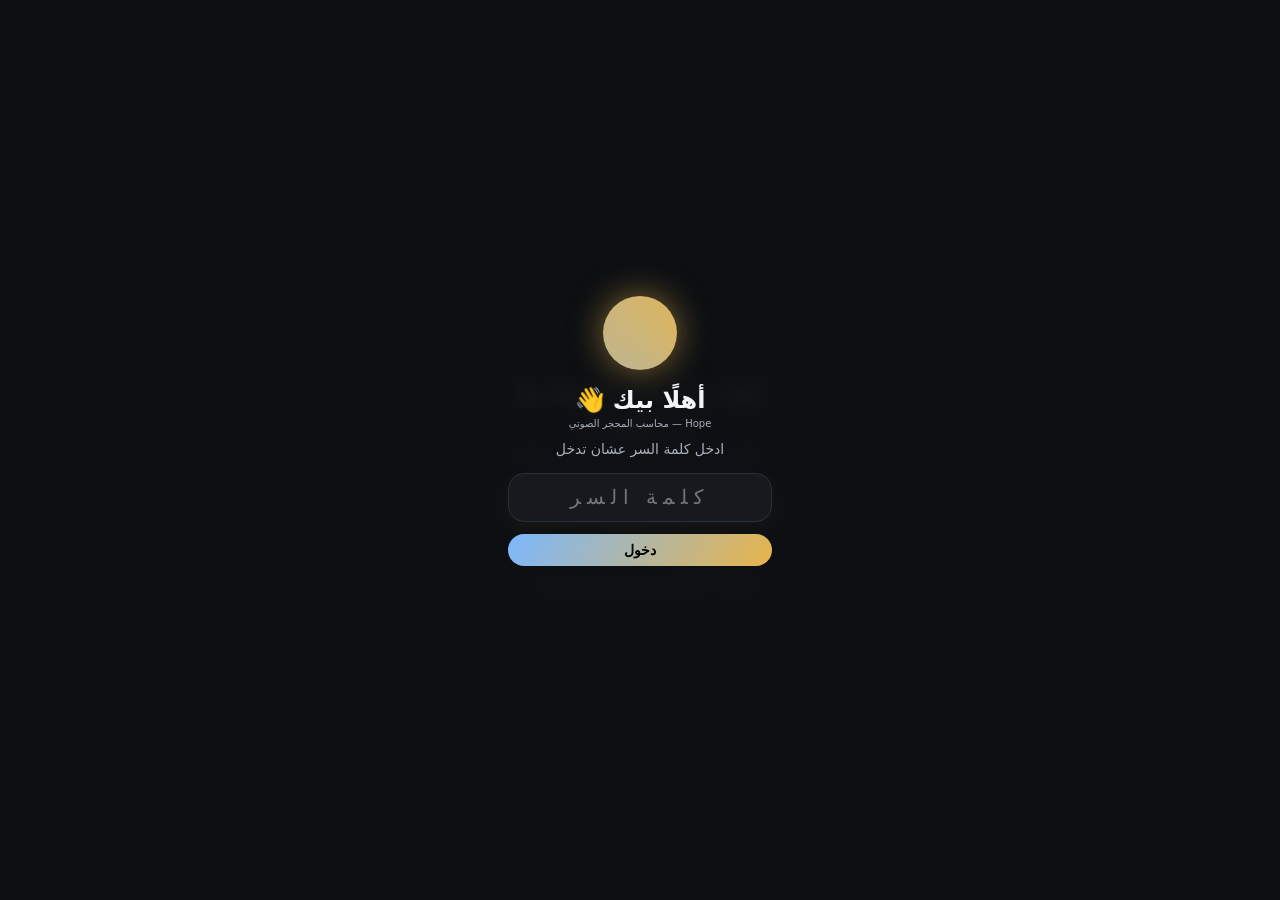
==== commit 1f46414f: "Hope v2.0 v14 - brain tap, external file open, dual QR links, deploy tools" ====
--- a/index.html
+++ b/index.html
@@ -235,18 +235,28 @@
       <button id="qrNetlify" type="button" class="netlify-entry">
         <span class="net-icon">🚀</span> افتح على Netlify
       </button>
+      <button id="qrVercel" type="button" class="netlify-entry">
+        <span class="net-icon">⚡</span> افتح على Vercel
+      </button>
       <button id="qrClose" type="button" class="ghost">✕ إغلاق</button>
     </div>
-    <p class="qr-hint">لو الكاميرا ما اشتغلتش: انسخ الرابط وافتحه في كروم على التليفون (نفس الواي فاي).</p>
-
-    <!-- أيقونة التطبيق العامة — نفس اللوقو، قابلة للنقر والمسح -->
+    <p class="qr-hint">الاتنين نفس التطبيق ونفس آخر نسخة — اختار اللي يفتح عندك.</p>
+
+    <!-- أيقونة التطبيق العامة — رمزين قابلين للنقر والمسح، نفس التطبيق -->
     <div class="netlify-qr-block">
       <p class="bsub">📲 رمز التطبيق على الإنترنت — امسحه أو دوس عليه:</p>
-      <a id="netlifyQrLink" class="netlify-qr-link" href="https://egptzone88.github.io/"
-         target="_blank" rel="noopener" title="افتح Hope على النت">
-        <img id="qrNetlifyImg" src="/icons/qr-netlify.png" alt="QR تطبيق الإنترنت" width="176" height="176" />
-      </a>
-      <p class="bsub" dir="ltr">https://egptzone88.github.io/</p>
+      <div class="qr-duo">
+        <a id="netlifyQrLink" class="netlify-qr-link" href="https://egptzone88.github.io/"
+           target="_blank" rel="noopener" title="افتح Hope على GitHub Pages">
+          <img id="qrNetlifyImg" src="/icons/qr-netlify.png" alt="QR GitHub Pages" width="150" height="150" />
+          <span class="qr-tag">🚀 GitHub Pages</span>
+        </a>
+        <a id="vercelQrLink" class="netlify-qr-link" href="https://hope-agent.vercel.app/"
+           target="_blank" rel="noopener" title="افتح Hope على Vercel">
+          <img id="qrVercelImg" src="/icons/qr-vercel.png" alt="QR Vercel" width="150" height="150" />
+          <span class="qr-tag">⚡ Vercel</span>
+        </a>
+      </div>
     </div>
   </div>
 </div>
@@ -403,6 +413,7 @@
     <div id="fileViewer" class="file-viewer hidden">
       <div class="file-view-head">
         <span id="fileViewName"></span>
+        <button id="fileViewOpen" type="button" title="فتح الملف في برنامج خارجي للتعديل">↗ فتح خارجي</button>
         <button id="fileViewClose" type="button">✕</button>
         <button id="fileViewAsk" class="btn-gold" type="button">🎙 اسأل Hope عنها</button>
       </div>
@@ -426,8 +437,11 @@
         <option>Fenrir</option><option>Aoede</option><option>Leda</option><option>Zephyr</option>
       </select>
     </label>
-    <div class="setrow"><span>رابط التطبيق على Netlify 🌐</span>
+    <div class="setrow"><span>رابط التطبيق على GitHub Pages 🌐</span>
       <input id="netlifyUrl" type="url" placeholder="https://egptzone88.github.io/" dir="ltr" />
+    </div>
+    <div class="setrow"><span>رابط التطبيق على Vercel ⚡</span>
+      <input id="vercelUrl" type="url" placeholder="https://hope-agent.vercel.app/" dir="ltr" />
     </div>
     <div class="setrow"><span>تنبيهات أسئلته 🔔</span>
       <button id="notifBtn" class="mini" type="button">تفعيل</button></div>
--- a/style.css
+++ b/style.css
@@ -1185,6 +1185,27 @@
 }
 .file-actions button { flex: 1; }
 
+/* زر الفتح الخارجي على كل صف ملف/مجلد ↗ */
+.file-ext {
+  flex: 0 0 auto; margin-inline-start: auto;
+  background: var(--bg2); color: var(--brand);
+  border: 1px solid var(--line); border-radius: 8px;
+  font-size: var(--type-m); line-height: 1;
+  padding: 7px 10px; cursor: pointer; transition: all .2s;
+}
+.file-ext:hover { background: var(--brand); color: #0a0a0f; transform: translateY(-1px); }
+.file-ext:active { transform: scale(.94); }
+
+/* رمزين QR جنب بعض — نفس التطبيق على رابطين */
+.qr-duo {
+  display: flex; gap: var(--space-3); justify-content: center; flex-wrap: wrap;
+}
+.qr-tag {
+  display: block; margin-top: 6px;
+  font-size: var(--type-xs); color: var(--fg1);
+}
+#fileViewOpen { font-size: var(--type-s); }
+
 /* محتوى الملف المعروض */
 .file-viewer {
   position: fixed; inset: 0; z-index: 55;
